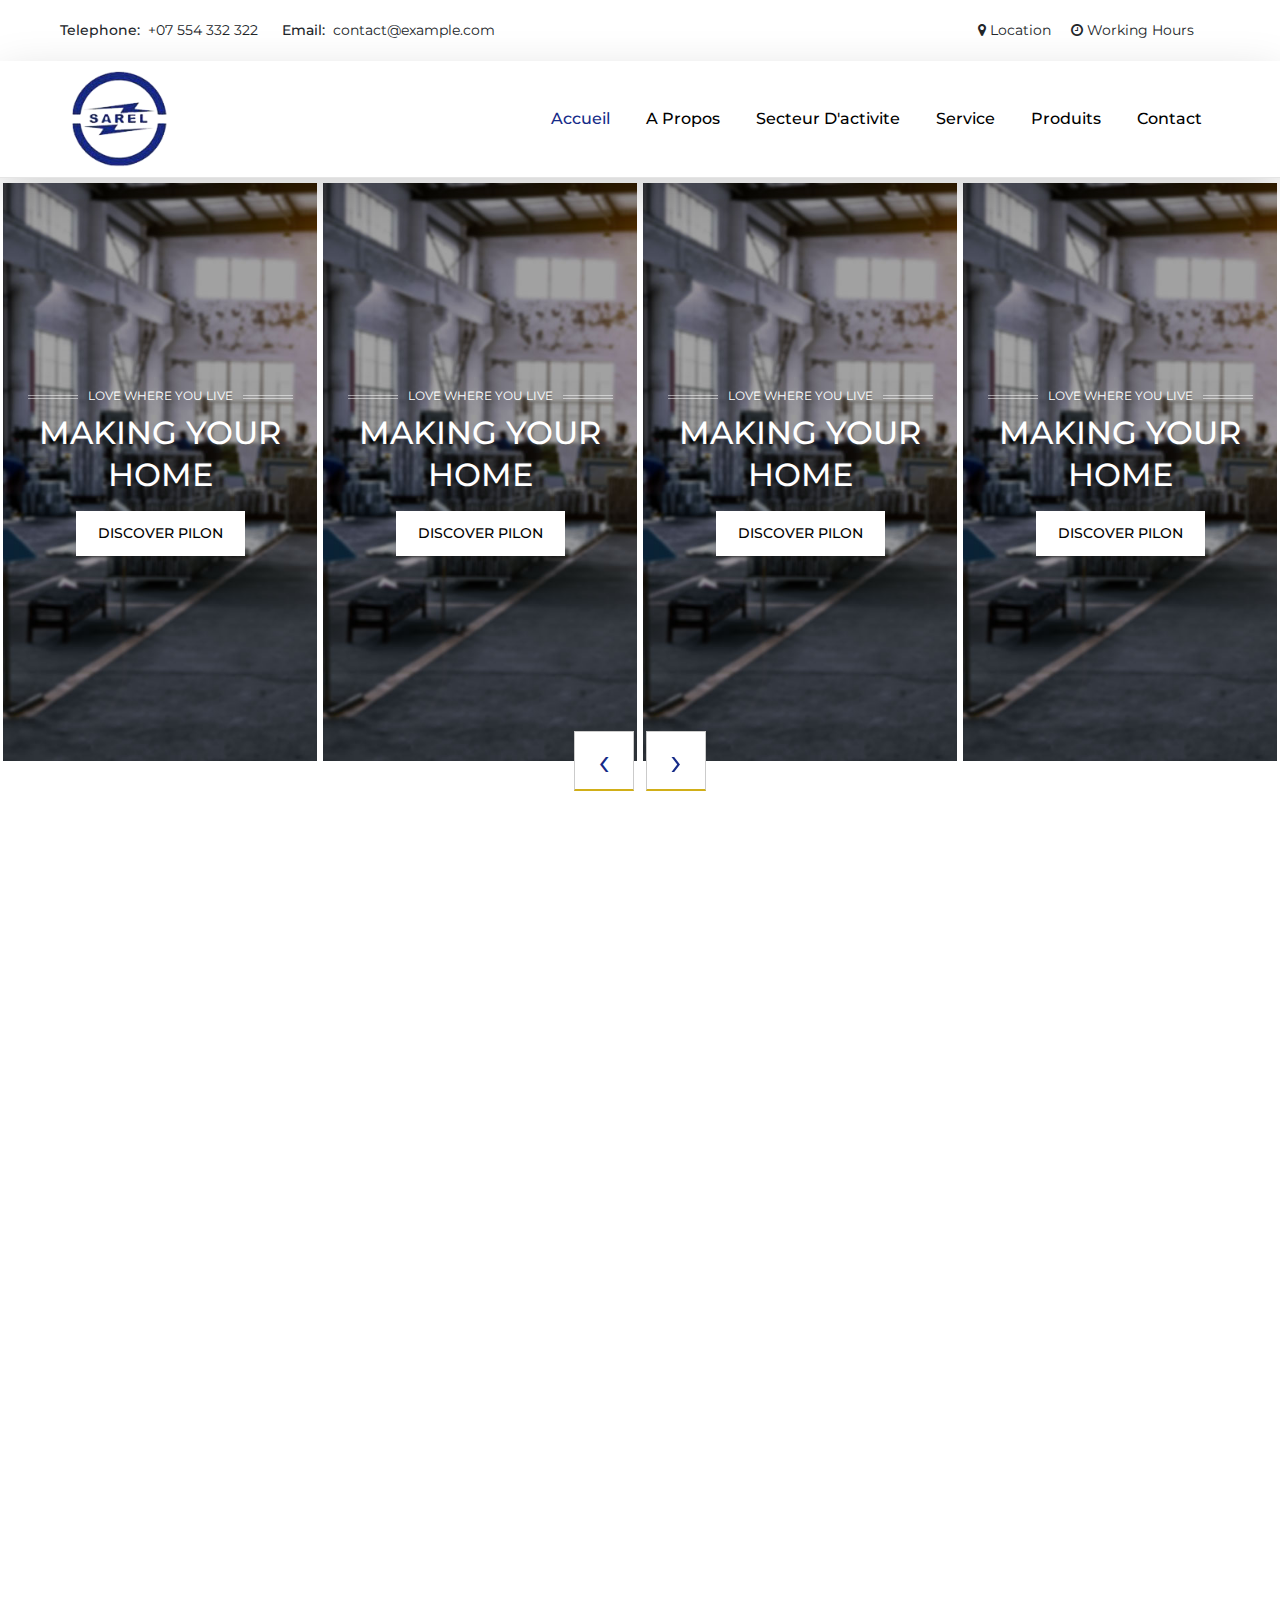
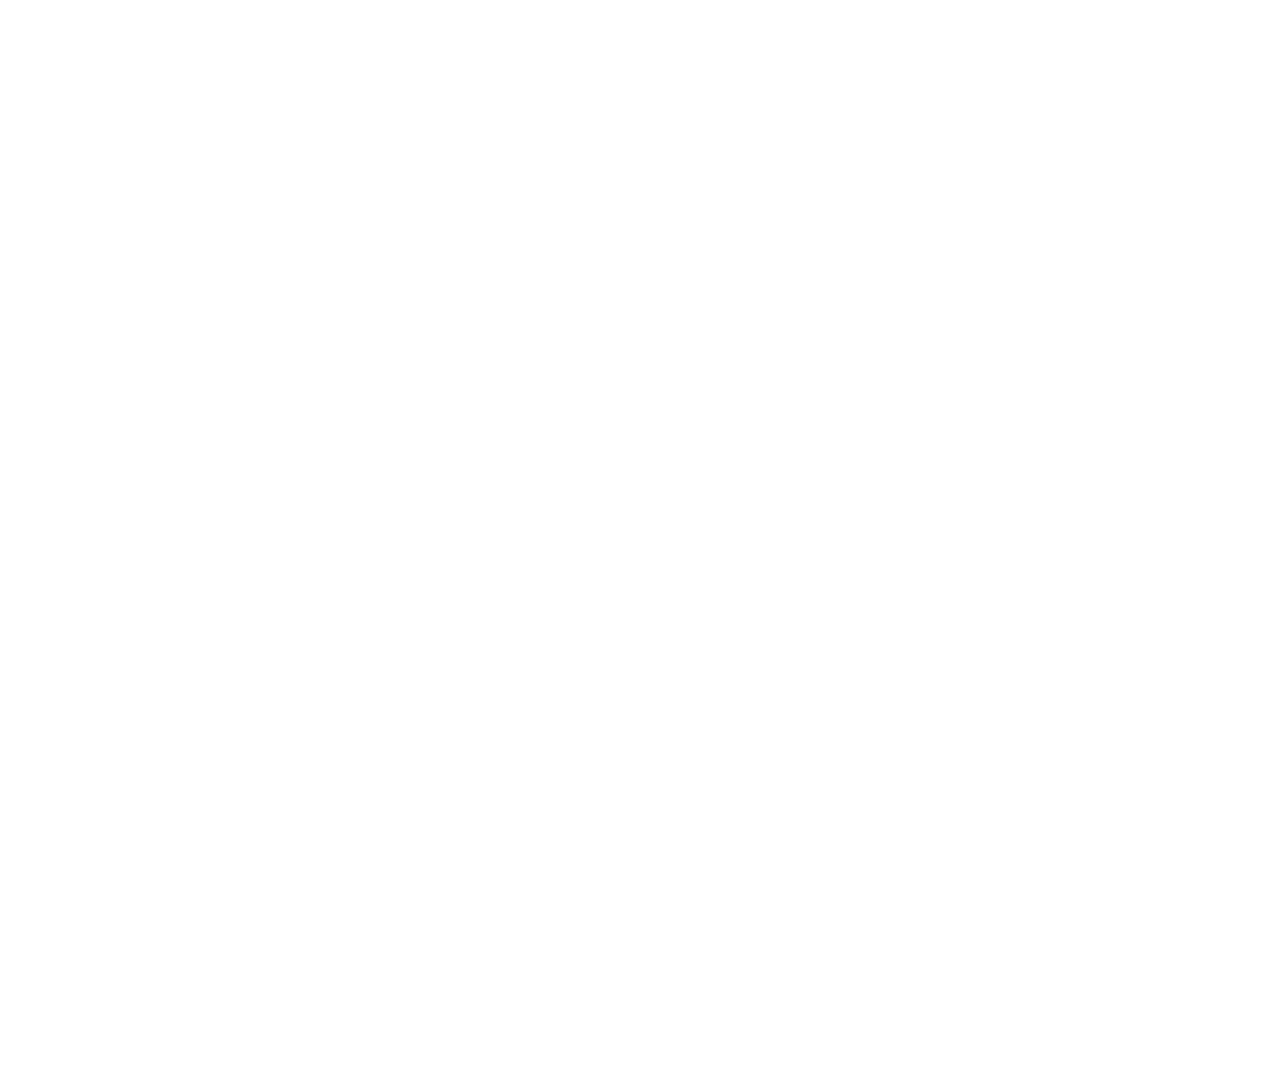
==== index.html @ d5013b23 "new theme" ====
<html>

<head>
  <meta charset="utf-8" />
  <meta http-equiv="X-UA-Compatible" content="IE=edge" />
  <meta name="viewport" content="width=device-width, initial-scale=1" />
  <!-- Bootstrap -->
  <link rel="stylesheet" href="./assets/css/bootstrap.min.css" />
  <link href="https://stackpath.bootstrapcdn.com/font-awesome/4.7.0/css/font-awesome.min.css" rel="stylesheet" />
  <link rel="preconnect" href="https://fonts.gstatic.com">
  <link href="https://fonts.googleapis.com/css2?family=Montserrat:wght@100;300;400;500;800&display=swap" rel="stylesheet">
  <link rel="stylesheet" href="./assets/css/owl.carousel.min.css">
  <link rel="stylesheet" href="./assets/css/owl.theme.green.css">
  <link rel="stylesheet" href="./assets/css/stl.css" />
  <title>Sarel</title>
</head>

<body>





  <div class="top-header-outer">
    <section class="top-header">
      <div class="cc-container">
        <div class="row">
          <div class="col-md-8 col-sm-7">
            <div class="header-infos">
              <div class="info-item">
                <span class="info-icon">Telephone:</span>
                <span class="info-content">+07 554 332 322</span>
              </div>
              <div class="info-item">
                <span class="info-icon">Email:</span>
                <span class="info-content">contact@example.com</span>
              </div>
            </div>
          </div>
          <div class="navbar-collapse col-md-4 col-sm-5">
            <div class="header-actions">
              <a href="/contact-us/">
                <p><i class="fa fa-map-marker" aria-hidden="true"></i>Location</p>
              </a>
              <a href="/contact-us/">
                <p><i class="fa fa-clock-o" aria-hidden="true"></i>Working Hours</p>
              </a>
            </div>
          </div>
        </div>
      </div>
    </section>

    <section class="top-nav shadow-lg"">
        <div class=" top-nav_inner cc-container navbar-expand-lg navbar-light bg-light">
      <div class="row">

        <div class="col-lg-2 col-sm-4 col-8 nav-logo">
          <img src="./logo2.png" alt="Site Name">
        </div>

        <button class="navbar-toggler ml-auto mr-5">
          <div class="hamb-btn">
            <span></span>
            <span></span>
            <span></span>
          </div>
        </button>


        <div id="navbar" class="col-lg-10 collapse navbar-collapse">

          <ul class="ml-auto menu navbar-nav">
            <li class="nav-item active">
              <a class="nav-link" href="/">Accueil<span class="sr-only">(current)</span></a>
            </li>
            <li class="nav-item">
              <a class="nav-link" href="#">A Propos</a>
            </li>
            <li class="nav-item">
              <a class="nav-link" href="#">Secteur D&apos;activite</a>
            </li>
            <li class="nav-item">
              <a class="nav-link" href="#">Service</a>
            </li>
            <li class="nav-item">
              <a class="nav-link" href="#">Produits</a>
            </li>
            <li class="nav-item">
              <a class="nav-link" href="#">Contact</a>
            </li>
          </ul>

        </div>


      </div>

  </div>

  <!-- You Shouldn't modify this part All you need to modify main-navbar part  -->
  <div class="right-nav">

    <div class="nav-header">
      <div class="logo">
        <img src="">
      </div>

      <div class="show-btn">
        <div class="hamb-btn">
          <span></span>
          <span></span>
          <span></span>
        </div>
      </div>
    </div>

    <div class="nav-menu">

    </div>

    <div class="col-12 search-top">
      <div class="header-search">
        <!-- <form method="GET" action="#">
          <input class="search-input" placeholder="Search..." type="search" value="" name="s" id="search">
          <button>
            <i class="fa fa-search"></i>
          </button>
          <input type="hidden" name="post_type" value="product">
        </form> -->
      </div>
    </div>


  </div>


  </section>

  </div>




  <section class="main-slider">
    <div class="main-slider_inner">
      <div class="owl-carousel slider-carousel">
        <div class="item">

          <div class="slider-item" style="background-image:url('./assets/img/sliders/slider-bg-1.jpg')">
            <div class="slider-content container">
              <div class="row" style="margin-left: 0;margin-right: 0;padding: 0px 0;">
                <div class="col-md-12 text-center">
                  <div class="slide-entry">
                    <div>Love where you live</div>
                  </div>
                  <h3 class="slide-title">
                    Making your home 
                  </h3>
                  <div class="slide-button">
                    <a href="#" class="styled-btn"><span>DISCOVER PILON</span></a>
                  </div>
                </div>

              </div>
            </div>
          </div>

        </div>

        <div class="item">

          <div class="slider-item" style="background-image:url('./assets/img/sliders/slider-bg-1.jpg')">
            <div class="slider-content container">
              <div class="row" style="margin-left: 0;margin-right: 0;padding: 0px 0;">
                <div class="col-md-12 text-center">
                  <div class="slide-entry">
                    <div>Love where you live</div>
                  </div>
                  <h3 class="slide-title">
                    Making your home 
                  </h3>
                  <div class="slide-button">
                    <a href="#" class="styled-btn"><span>DISCOVER PILON</span></a>
                  </div>
                </div>

              </div>
            </div>
          </div>

        </div>



        <div class="item">

          <div class="slider-item" style="background-image:url('./assets/img/sliders/slider-bg-1.jpg')">
            <div class="slider-content container">
              <div class="row" style="margin-left: 0;margin-right: 0;padding: 0px 0;">
                <div class="col-md-12 text-center">
                  <div class="slide-entry">
                    <div>Love where you live</div>
                  </div>
                  <h3 class="slide-title">
                    Making your home 
                  </h3>
                  <div class="slide-button">
                    <a href="#" class="styled-btn"><span>DISCOVER PILON</span></a>
                  </div>
                </div>

              </div>
            </div>
          </div>

        </div>


        <div class="item">

          <div class="slider-item" style="background-image:url('./assets/img/sliders/slider-bg-1.jpg')">
            <div class="slider-content container">
              <div class="row" style="margin-left: 0;margin-right: 0;padding: 0px 0;">
                <div class="col-md-12 text-center">
                  <div class="slide-entry">
                    <div>Love where you live</div>
                  </div>
                  <h3 class="slide-title">
                    Making your home 
                  </h3>
                  <div class="slide-button">
                    <a href="#" class="styled-btn"><span>DISCOVER PILON</span></a>
                  </div>
                </div>

              </div>
            </div>
          </div>

        </div>


        <div class="item">

          <div class="slider-item" style="background-image:url('./assets/img/sliders/slider-bg-1.jpg')">
            <div class="slider-content container">
              <div class="row" style="margin-left: 0;margin-right: 0;padding: 0px 0;">
                <div class="col-md-12 text-center">
                  <div class="slide-entry">
                    <div>Love where you live</div>
                  </div>
                  <h3 class="slide-title">
                    Making your home 
                  </h3>
                  <div class="slide-button">
                    <a href="#" class="styled-btn"><span>DISCOVER PILON</span></a>
                  </div>
                </div>

              </div>
            </div>
          </div>

        </div>



      </div>
    </div>
  </section>



  <section class="mt-5 smain-slider">
    <div class="main-sslider_inner" style="height: 200vh;">

    </div>
  </section>




  <script src="https://code.jquery.com/jquery-3.3.1.min.js"></script>
  <script src="https://stackpath.bootstrapcdn.com/bootstrap/4.3.1/js/bootstrap.min.js"></script>
  <script src="./assets/js/owl.carousel.min.js"></script>
  <script src="./assets/js/script.js"></script>

</body>

</html>
---- assets/css/stl.css ----
:root {
    /* --primary-color:#EAC319; */
    --primary-color:#162B88;
    --secondary-color:#C30831;
}

*{
    margin: 0;
    padding: 0;

}

body {
    overflow-x: hidden;
    user-select: none;
    background: #FFFFFF;
    font-family: Montserrat;
}
a {
    color: inherit;
}
a:hover {
    color:inherit;
    text-decoration: none;
}


/*Shared Styles */
.section {
    padding: 120px 0;
}
.section .section-text {
    text-align: center;
    margin-bottom: 15px;
}
.section .section-text p,
.section .section-text h3 {
    max-width: max-content;
    margin-right: auto;
    margin-left: auto;
    max-width: 60%;
    display: block;
}
.section .section-text h3 {
    color: #2B3A5E;
    font-size: 34px;
    font-weight: 700;
    line-height: 1.2em;
    letter-spacing: -0.35px;
    margin-bottom: 20px;
}
.section .section-text p {
    /* font-size: 18px; */
    color: #3b3b3b;
    font-weight: 300;
}

.section .section-title {
    position: relative;
    margin-bottom: 15px;
}
.section .section-title .back-title {
    width: 100%;
    opacity: 0.1;
    font-size: 90px;
    position: absolute;
    top: 0;
    -webkit-text-fill-color: white;
    -webkit-text-stroke-width: 1px;
    -webkit-text-stroke-color: #000;
    text-align: center;    
    user-select: text;
}
.section .section-title .front-title {
    color: #252525;
    text-align: center;
    font-weight: bold;
    font-size: 35px;
    line-height: 35px;
    text-transform: capitalize;
    line-height: 100px;
    height: 100px;
}
.black.section .section-title .back-title {
    -webkit-text-fill-color: transparent;
    -webkit-text-stroke-width: 2px;
    -webkit-text-stroke-color: #fff;
}
.black.section .section-title .front-title {
    color: #fff;
}


@media screen and (min-width:1200px ) {
    .cc-container {
        padding: 0 60px;
        /* max-width: initial; */
        max-width: 90%;
    }
}

@media (min-width: 992px){
.cc-container {
    max-width: 98%;
    padding: 20px 60px;
}
}
@media (max-width: 991px){
    .cc-container {
        max-width: 98%;
        padding: 20px;
    }
}

@media (min-width: 1600px){
    .cc-container {
        max-width: 1420px;
    }
}

@media screen and (max-width:600px) {
    .section .section-text p,
    .section .section-text h3 {
        max-width: 80%!important;
    }
    .section .section-text h3 {
        font-size: 28px;
    }

}

.styled-btn {
    background-color: #fff;
    color: #000;
    position: relative;
    padding: 10px 20px;
    overflow: hidden;
    display: block;
    border: 2px solid transparent;
    transition: .2s all;
    font-weight: 500;
    font-size: 14px;
}


.styled-btn > *{
    position: relative;
}
.styled-btn:hover{
    background-color: transparent;
    color: #fff;
    border: 2px solid #fff;
}
/* .styled-btn::before{
    content: "";
    position: absolute;
    top: 0;
    right: 0;
    left: 0;
    bottom: 0;
    background-color: #000;
    transform: translateX(-100%);
    transition: .2s all linear;
}
.styled-btn:hover::before{
    transform: translateX(0%);
} */
@media screen and (max-width:1120px) {
    .styled-btn {
        padding: 8px 20px;
    }
}


.card {
    text-align: left;
    background: #fff;
    padding: 50px;
    margin-bottom: 0px;
    transition: all 250ms ease-in-out;
    -webkit-transition: all 250ms ease-in-out;
    box-shadow: 0 0 25px rgb(0 0 0 / 10%);
    -webkit-box-shadow: 0 0 25px rgb(0 0 0 / 10%);
    -moz-box-shadow: 0 0 25px rgba(0,0,0,.1);
    -ms-box-shadow: 0 0 25px rgba(0,0,0,.1);
    cursor: pointer;
    margin-bottom: 20px;
}


/* THEME START*/

/* TOP HEADER */
.top-header {
    font-size: 14px;
    background-color: #FFFFFF;
    display: none;
}

@media screen and (min-width:600px) {
    .top-header {
        /* padding: 20px 0px; */
        /* padding-top: 20px;
        padding-bottom: 20px; */
        display: block;
    }   
}
.top-header p {
    margin-bottom: 0;
}
.top-header .header-infos .info-item{
    display: inline-block;
    margin-right: 20px;
}
.top-header .info-item .info-icon {
    font-weight: 500;
    margin-right: 4px;
}

.top-header .header-actions  {
    float: right;
    display: inline-flex;
}

.top-header .header-actions a {
    margin-left: 20px;
    font-weight: 400;
}

.top-header .header-actions a i {
    margin-right: 4px;
}
@media screen and (max-width:980px) {
    .top-header .header-actions  {
        display: block;
        float: none;
    }
    .top-header .header-actions a {
        margin-bottom: 10px;
    }
    .top-header .header-infos .info-item{
        margin-bottom: 10px;
    }    
}

/* TOP NAV */
.top-nav{
    border-bottom: 1px solid rgba(0,0,0,.1);
    overflow: hidden;
}
.top-nav .top-nav_inner {
    padding-top: 10px;
    padding-bottom: 10px;
}
.top-nav .nav-logo img {
    max-width: 120px !important;
}
.top-nav .contact-btn{
    text-align: right;
}
.top-nav li.nav-item {
    padding: 0 10px;
    color: #000;
    font-weight: 500;
}
.top-nav li.nav-item .nav-link {
    color: #000;
}
.top-nav li.nav-item.active .nav-link {
    color: var(--primary-color);
}

.top-nav .header-search {
    position: relative;
    top: 50%;
    transform: translateY(-50%);
} 


.top-nav .header-search input#search {
    border: none;
    color: #606060;
    font-size: 16px;
    font-weight: normal;
    width: 80%;
}

.top-nav .header-search input#search {
    border: none;
    color: #606060;
    font-size: 16px;
    font-weight: normal;
    width: 80%;
    outline: none;
    border: none;
}
.top-nav .header-search i {
    color: #EAC319 !important;
}

/* .navbar-toggler{
    position: absolute;
    top: 32px;
    right: 20px;
} */
.top-nav .top-nav_inner.cc-container {
    max-width: 100%;
}
@media screen and (max-width:580px) {
    .top-nav .nav-logo {
        justify-content: normal;
    }
    .top-nav .header-search input#search{
        padding: 10px 10px;
        margin-top: 10px;
    }
    .top-nav .top-nav_inner .row,
    .top-nav .top-nav_inner{
        height: auto;
    }
  
}
.bg-light {
    background: #fff!important;
}
.top-header-outer{
    position: sticky;
    top: 0;
    z-index: 1000;  
    transition: transform .2s;
}
/* .top-header-outer.fixed .top-header {
    transform: translateY(-100%);
} */



/* Slide Right NavBar*/

.right-nav {
    position: fixed;
    top: 0;
    right: 0;
    background: #fff;
    height: 100vh;
    width: 100%;
    z-index: 200;
    transform: translateX(100%);
    overflow: hidden;
    z-index: 1010;
}
.right-nav.animated{
    transition: .5s all;
}
.right-nav .logo a {
    display: block;
}
.right-nav .logo img{
    height: 55px;
    max-width:75% ;
}

.right-nav.show {
    transform: translateX(0%);
}
.right-nav .nav-header {
    padding: 15px 20px;
    /* text-align: right; */
}

.right-nav .nav-menu {
    padding: 15px 20px;
    /* text-align: right; */
    
}
.right-nav .nav-menu li{
    border-bottom: 1px solid #00000021;
}
.right-nav .nav-menu li a{
    color: rgba(0, 0, 0, 0.76);
}

/* hamburger btn */ 

.right-nav .show-btn{
    position: absolute;
    top: 20px;
    right: 20px;
}



.hamb-btn {
    width: 30px;
    height: 22px;
    position: relative;
    margin: 0 auto;
    -webkit-transform: rotate(0deg);
    -moz-transform: rotate(0deg);
    -o-transform: rotate(0deg);
    transform: rotate(0deg);
    -webkit-transition: .5s ease-in-out;
    -moz-transition: .5s ease-in-out;
    -o-transition: .5s ease-in-out;
    transition: .5s ease-in-out;
    cursor: pointer;
}

.hamb-btn span {
    display: block;
    position: absolute;
    height: 3px;
    width: 100%;
    background: #000000a6;
    border-radius: 2px;
    opacity: 1;
    left: 0;
    -webkit-transform: rotate(0deg);
    -moz-transform: rotate(0deg);
    -o-transform: rotate(0deg);
    transform: rotate(0deg);
    -webkit-transition: .25s ease-in-out;
    -moz-transition: .25s ease-in-out;
    -o-transition: .25s ease-in-out;
    transition: .25s ease-in-out;
}

.hamb-btn span:nth-child(1) {
    top: 0px;
}

.hamb-btn span:nth-child(2) {
    top: 8px;
}

.hamb-btn span:nth-child(3) {
    top: 16px;
}


.hamb-btn.open span:nth-child(1) {
    top: 12px;
    -webkit-transform: rotate(135deg);
    -moz-transform: rotate(135deg);
    -o-transform: rotate(135deg);
    transform: rotate(135deg);
}

.hamb-btn.open span:nth-child(2) {
    opacity: 0;
    left: -60px;
}

.hamb-btn.open span:nth-child(3) {
    top: 12px;
    -webkit-transform: rotate(-135deg);
    -moz-transform: rotate(-135deg);
    -o-transform: rotate(-135deg);
    transform: rotate(-135deg);
}

/* Override botstrap navabr toggler */
.navbar-toggler{
    border: none!important;
    outline: none!important;
}

.right-nav .search-top{
    margin-top: 10px;
    padding: 15px 20px;
}

.right-nav .contact-btn {
    text-align: left;
    margin-top: 25px;
}
.right-nav .header-search {
    position: initial;
    top: initial;
    transform: none;
    background: #efefef;
}
.right-nav .search-top input {
    padding: 15px 10px;
    background: #efefef;
}
.right-nav .search-top button {
    border: none;
    outline: noen;
    background: #ddd;
    padding: 20px;
}
.right-nav .header-search input#search{
    margin: 0;
}



















/* MAIN SLIDER */

.main-slider{
    margin-top: 5px;
} 
.main-slider_inner .item {
    padding: 0 3px;
}
.slider-item {
    min-height: 578px;
    background-color: #3b3b3b;
    background-size: cover;
    background-repeat: no-repeat;
    position: relative;
    display: flex;
    justify-content: center;
    align-items: center;
}
.slider-item .slide-entry {
    color: #fff;
    text-transform: uppercase;
    text-align: center;
    font-size: 12px;
    line-height: 16px;
    position: relative;
    max-width: max-content;
    margin: 0 auto;
    margin-bottom: 8px;
}

.slider-item .slide-entry div::before,
.slider-item .slide-entry div::after {
    border-top: 4px double rgba(255,255,255,.5);
    content: "";
    display: block;
    position: absolute;
    top: 45%;
    width: 50px;
}

.slider-item .slide-entry div::before{
    right: 100%;   
    margin-right: 10px;
}

.slider-item .slide-entry div::after{
    left: 100%; 
    margin-left: 10px;  
}


.slider-item .slide-title {
    color: #fff;
    text-transform: uppercase;
    font-size: 40px;
    font-size: 32px;
    text-align: center;
    line-height: 42px;
}
.slider-item .slide-button {
    margin-top:15px;
    text-align: center;
    font-size: 12px;
}
.slider-item .styled-btn {
    display: inline-block;
    max-width: fit-content;
}

@media screen and (max-width:426px) {
    .slider-item .slide-title{
        font-size: 40px;
    }
}

.slider-carousel .owl-nav{
    text-align: center;
    position: relative;
    transform: translateY(-50%);
}

.slider-carousel .owl-nav button.owl-next, 
.slider-carousel .owl-nav button.owl-prev{
    width: 60px;
    height: 60px;
    line-height: 40px;
    font-size: 40px;
    color: var(--primary-color);
    border-radius: 0;
    background-color: #fff;
    overflow: hidden;
    transition: .2s all;
    border: 1px solid rgba(0,0,0,.2);
    border-bottom: 2px solid #d1af18;
    outline: none;
}
.slider-carousel .owl-nav button:hover{
    background-color: #eac419!important;
    color: #fff;
}
.slider-carousel .owl-nav button.owl-prev{
    margin-right: 6px;
}
.slider-carousel .owl-nav button.owl-next{
    margin-left: 6px;
}

/* slider animatins */
.owl-animated-in.active .slide-title {
    animation:textSomke .7s ;
    animation-fill-mode: forwards;
}
.owl-animated-in.active  .slide-button {
    animation:buttonAnim 1s ;
    animation-delay: .8s;
    opacity: 0;
    animation-fill-mode: forwards;
}

@keyframes textSomke {
    0% {
        filter: blur(10px) ;
        width: 0;
        overflow: hidden;
    }
    99% {
        overflow: hidden;
    }
    100% {
        filter: blur(0) ;
        overflow: visible;
        width:calc( 100% - 1px );
    }
}
@keyframes buttonAnim {
    0% {
        opacity: 0;
        width: 0;
    }
    99% {

    }
    100% {
        opacity: 1;
        width: 100%;
    }
}
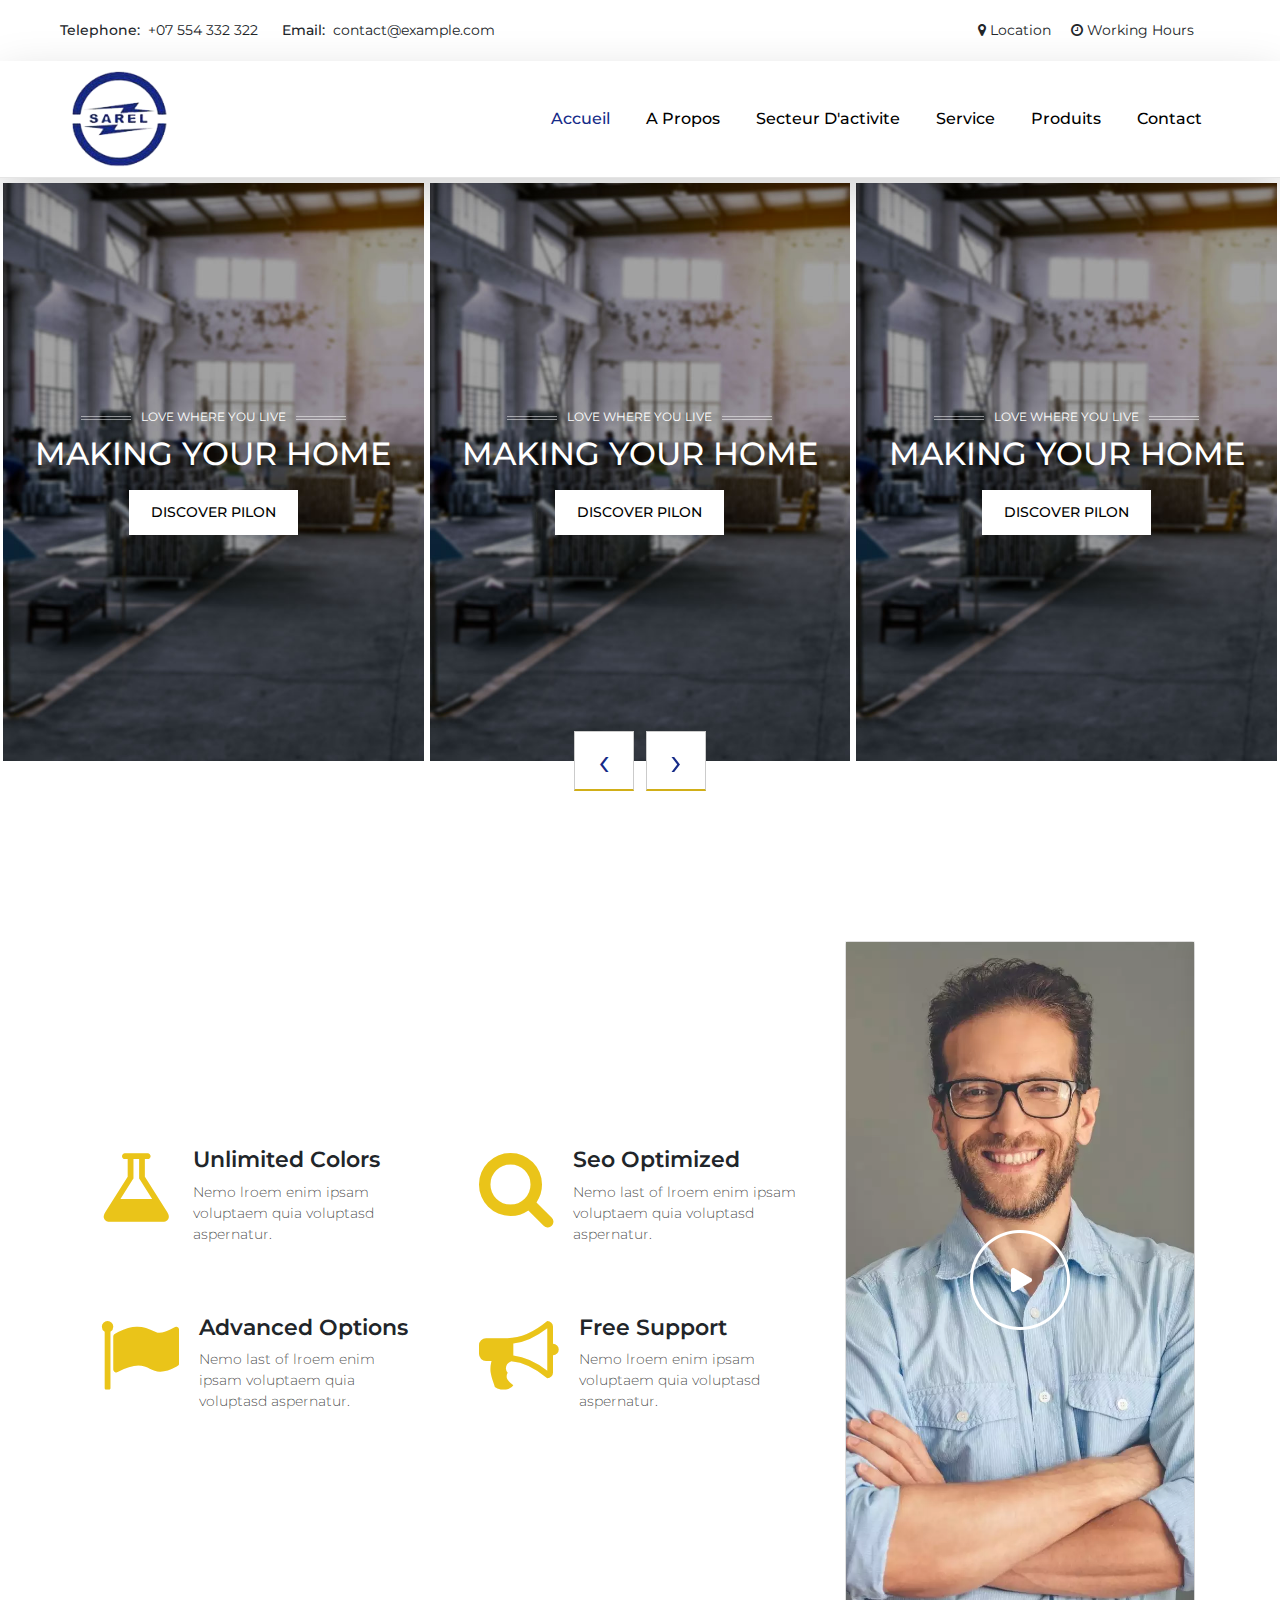
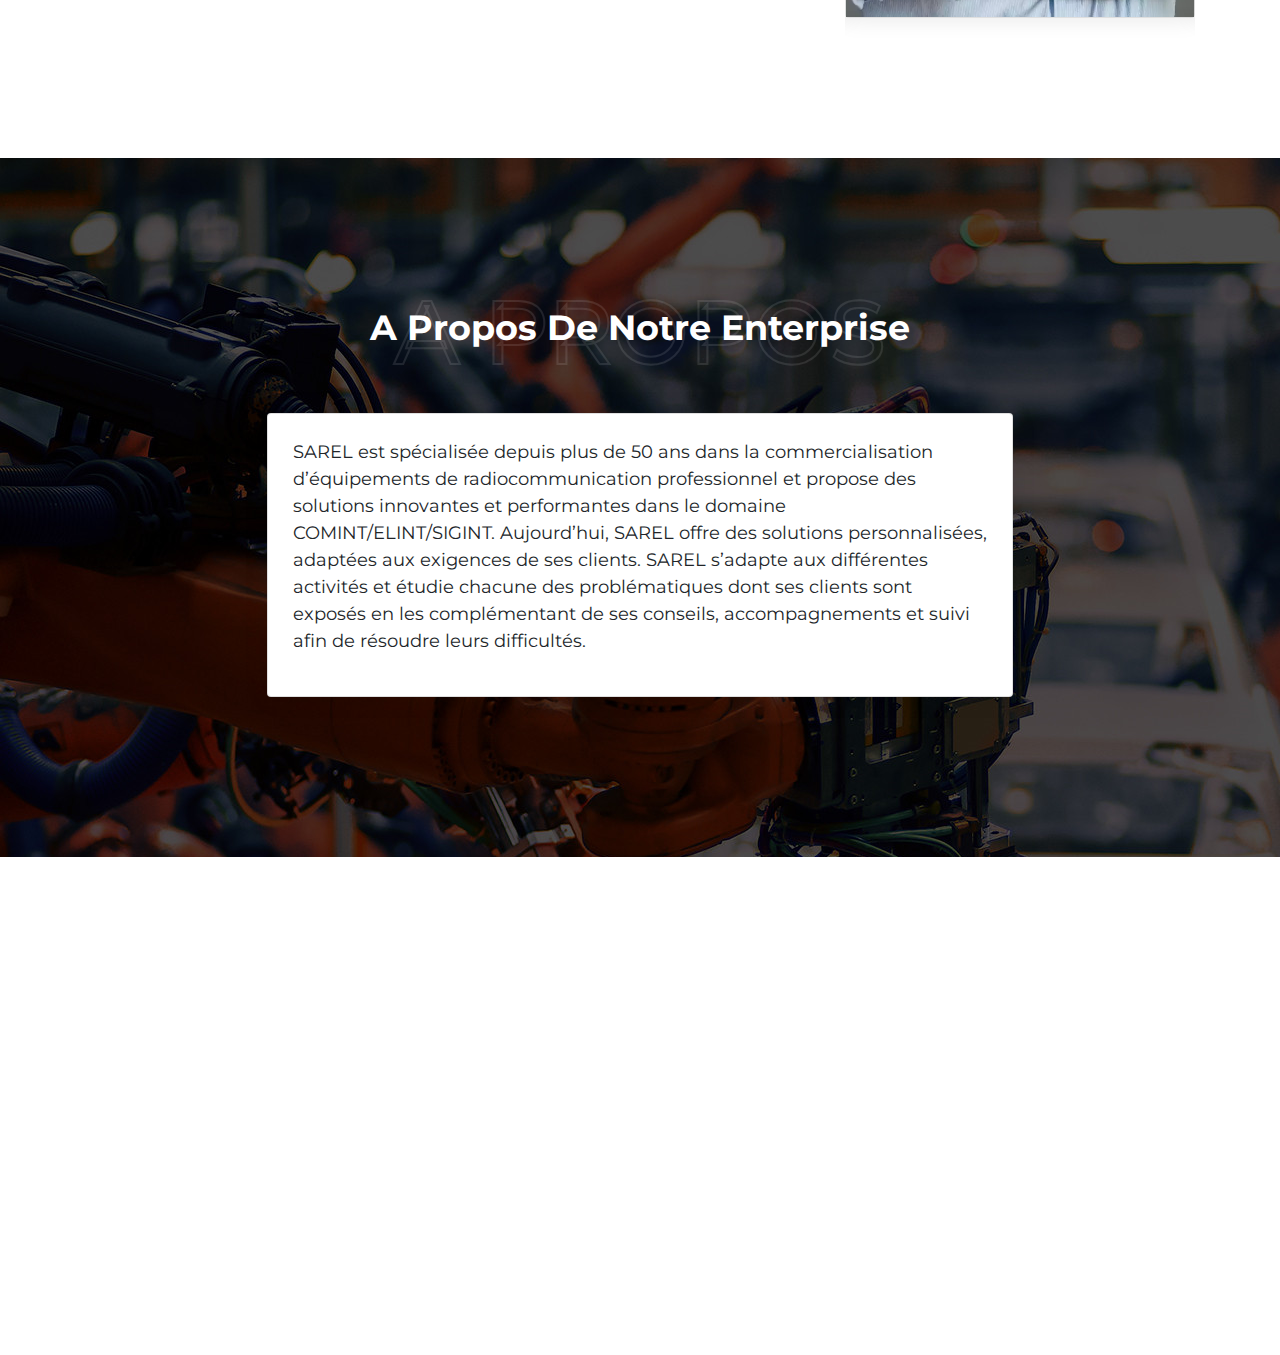
==== commit e81bf849: "updated" ====
--- a/index.html
+++ b/index.html
@@ -272,8 +272,133 @@
 
 
 
+  <section class="services section">
+    <div class="services_inner">
+      <!-- <div class="section-title">
+        <h1 class="front-title">SERVICES WE OFFER</h1>
+        <h1 class="back-title">SERVICES WE OFFER</h1>
+      </div> -->
+      <div class="section-content">
+        <div class="container">
+          <div class="row align-items-center">
+            <div class="col-lg-4 col-md-6 service-col">
+
+              <div class="service-item">
+                <div class="service-icon">
+                  <i class="fa fa-flask" aria-hidden="true"></i>
+                </div>
+                <div class="caption">
+                  <h3>unlimited colors</h3>
+                  <p>Nemo lroem enim ipsam voluptaem quia voluptasd aspernatur.</p>
+                </div>
+              </div>
+
+              <div class="service-item">
+                <div class="service-icon">
+                  <i class="fa fa-flag" aria-hidden="true"></i>
+                </div>
+                <div class="caption">
+                  <h3>advanced options</h3>
+                  <p>Nemo last of lroem enim ipsam voluptaem quia voluptasd aspernatur.</p>
+                </div>
+              </div>
+
+            </div>
+            <div class="col-lg-4 col-md-6 service-col">
+              <div class="service-item">
+                <div class="service-icon">
+                  <i class="fa fa-search" aria-hidden="true"></i>
+                </div>
+                <div class="caption">
+                  <h3>seo optimized</h3>
+                  <p>Nemo last of lroem enim ipsam voluptaem quia voluptasd aspernatur.</p>
+                </div>
+              </div>
+              <div class="service-item">
+                <div class="service-icon">
+                  <i class="fa fa-bullhorn" aria-hidden="true"></i>
+                </div>
+                <div class="caption">
+                  <h3>free support</h3>
+                  <p>Nemo lroem enim ipsam voluptaem quia voluptasd aspernatur.</p>
+                </div>
+              </div>
+            </div>
+
+
+            <div class="col-lg-4 col-md-6 col-12 service-col service-feature mt-lg-0">
+              <div class="owl-carousel services-carousel owl-theme">
+
+                <div class="item">
+                  <div class="partner-card card">
+                    <div class="partner-item">
+                      <img src="./assets/img/about/1.webp" alt="Service" class="service-item_img img-fluid" style="width: 100%;">
+                      <a href="#video" class="play-btn">
+                        <img src="./assets/img/icons/play-w.png" class="img-fluid">
+                      </a>
+                    </div>
+                  </div>
+                </div>
+
+                <div class="item">
+                  <div class="partner-card card">
+                    <div class="partner-item">
+                      <img src="./assets/img/about/2.jpg" alt="Service" class="service-item_img img-fluid" style="width: 100%;">
+                      <a href="#video" class="play-btn">
+                        <img src="./assets/img/icons/play-w.png" class="img-fluid">
+                      </a>
+                    </div>
+                  </div>
+                </div>
+
+                
+              </div>
+          
+
+            </div>
+
+
+
+          </div>
+        </div>
+      </div>
+    </div>
+  </section>
+
+
+  <section class="recommendations black section" style="background-image: url('./assets/img/recomond/recomm.jpg');">
+    <div class="recomm_inner">
+      <div class="section-title">
+        <h1 class="front-title">A propos de notre Enterprise</h1>
+        <h1 class="back-title">A PROPOS</h1>
+      </div>
+      <div class="section-content">
+        <div class="container cc-container">
+          <div class="row">
+
+
+
+            <div class=" col-lg-8 offset-lg-2 col-md-10 offset-md-1 col-12  service-col">
+              <div class="recomm-item card">
+                <div class="caption">
+                  <p>SAREL est spécialisée depuis plus de 50 ans dans la commercialisation d’équipements de radiocommunication professionnel et propose des solutions innovantes et performantes dans le domaine COMINT/ELINT/SIGINT. <span></span> Aujourd’hui, SAREL offre des solutions personnalisées, adaptées aux exigences de ses clients. SAREL s’adapte aux différentes activités et étudie chacune des problématiques dont ses clients sont exposés en les complémentant de ses conseils, accompagnements et suivi afin de résoudre leurs difficultés.</p>                </div>
+              </div>
+            </div>
+
+          </div>
+        </div>
+      </div>
+    </div>
+  </section>
+
+
+
+
+
+
+
   <section class="mt-5 smain-slider">
-    <div class="main-sslider_inner" style="height: 200vh;">
+    <div class="main-sslider_inner" style="height: 50vh;">
 
     </div>
   </section>
@@ -284,6 +409,9 @@
   <script src="https://code.jquery.com/jquery-3.3.1.min.js"></script>
   <script src="https://stackpath.bootstrapcdn.com/bootstrap/4.3.1/js/bootstrap.min.js"></script>
   <script src="./assets/js/owl.carousel.min.js"></script>
+  <script>
+    var numberof = 3;
+  </script>
   <script src="./assets/js/script.js"></script>
 
 </body>
--- a/assets/css/stl.css
+++ b/assets/css/stl.css
@@ -153,20 +153,6 @@
     color: #fff;
     border: 2px solid #fff;
 }
-/* .styled-btn::before{
-    content: "";
-    position: absolute;
-    top: 0;
-    right: 0;
-    left: 0;
-    bottom: 0;
-    background-color: #000;
-    transform: translateX(-100%);
-    transition: .2s all linear;
-}
-.styled-btn:hover::before{
-    transform: translateX(0%);
-} */
 @media screen and (max-width:1120px) {
     .styled-btn {
         padding: 8px 20px;
@@ -177,7 +163,7 @@
 .card {
     text-align: left;
     background: #fff;
-    padding: 50px;
+    /* padding: 50px; */
     margin-bottom: 0px;
     transition: all 250ms ease-in-out;
     -webkit-transition: all 250ms ease-in-out;
@@ -188,6 +174,35 @@
     cursor: pointer;
     margin-bottom: 20px;
 }
+
+
+
+/* responsive */
+
+@media screen and (max-width:800px) {
+    .section .section-title .back-title{
+        font-size: 25px;
+    }
+    .section .section-title .back-title{ 
+        font-size: 22px;
+    }  
+}
+@media screen and (max-width: 690px){
+    .section .section-title .front-title{
+        line-height: initial;
+    }
+}
+@media screen and (max-width: 300px){
+    .section .back-title {
+        display: none;
+        /* font-size: 14px; */
+    }
+    .section .section-title .front-title{
+        font-size: 16px;
+        line-height: initial;
+    }
+}
+
 
 
 /* THEME START*/
@@ -661,3 +676,98 @@
         width: 100%;
     }
 }
+
+
+/* SERVICE SECTION */
+.services .service-item {
+    /* text-align: left; */
+    /* background: #fff; */
+    /* transition: all 250ms ease-in-out; */
+    /* -webkit-transition: all 250ms ease-in-out; */
+    /* box-shadow: 0 0 25px rgb(0 0 0 / 10%); */
+    /* -webkit-box-shadow: 0 0 25px rgb(0 0 0 / 10%); */
+    /* -moz-box-shadow: 0 0 25px rgba(0,0,0,.1); */
+    /* -ms-box-shadow: 0 0 25px rgba(0,0,0,.1); */
+    /* cursor: pointer; */
+    padding: 25px 14px;
+    margin-bottom: 0px;
+    margin-bottom: 20px;
+    display: flex;
+    align-items: self-start;
+}
+.services .service-item:hover{
+    background: rgba(255,183,22, 0.01);
+}
+.services .service-item img {
+    max-height: 70px;
+    padding-right: 20px ;
+}
+.services .service-item .service-icon {
+    font-size: 80px;
+    padding-right: 20px ;
+    color: #eac419;
+}
+
+
+.services .service-item h3 {
+    /* margin-top: 30px; */
+    margin-bottom: 0px;
+    font-weight: 600;
+    font-size: 22px;
+    transition: all 250ms ease-in-out;
+    -webkit-transition: all 250ms ease-in-out;
+    text-transform: capitalize;
+}
+/* .services .service-item:hover h3 {
+    color: var(--primary-color);
+} */
+.services .service-item p {
+    font-size: 14px;
+    font-weight: 300;
+    margin-top: 8px;
+    margin-bottom: 0px;
+    /* color: #606060; */
+    color: #353535db;
+}
+
+.services .service-feature  a{
+    position: absolute;
+    top: calc(50% - 50px);
+    left: calc(50% - 50px);
+    display: block;
+}
+
+.services .service-feature  .play-btn img {
+    transition: .3s transform;
+}
+.services .service-feature  .play-btn img:hover {
+    transform: scale(1.1);
+}
+
+
+.services-carousel .owl-item img.service-item_img {
+    height: 75vh;
+    width: 100%;
+    object-fit: cover;
+}
+
+/* recommendations */
+.recommendations .recomm-item.card {
+    padding: 25px;
+}
+.recommendations .recomm-item.card p{
+    font-size: 18px;
+}
+
+@media screen and (max-width:850px) {
+    .recommendations .caption p span{
+        display: block;
+        height: 25px;
+    }
+   
+}
+@media screen and (max-width:650px) {
+    .recommendations .recomm-item.card p{
+        font-size: 14px;
+    }
+}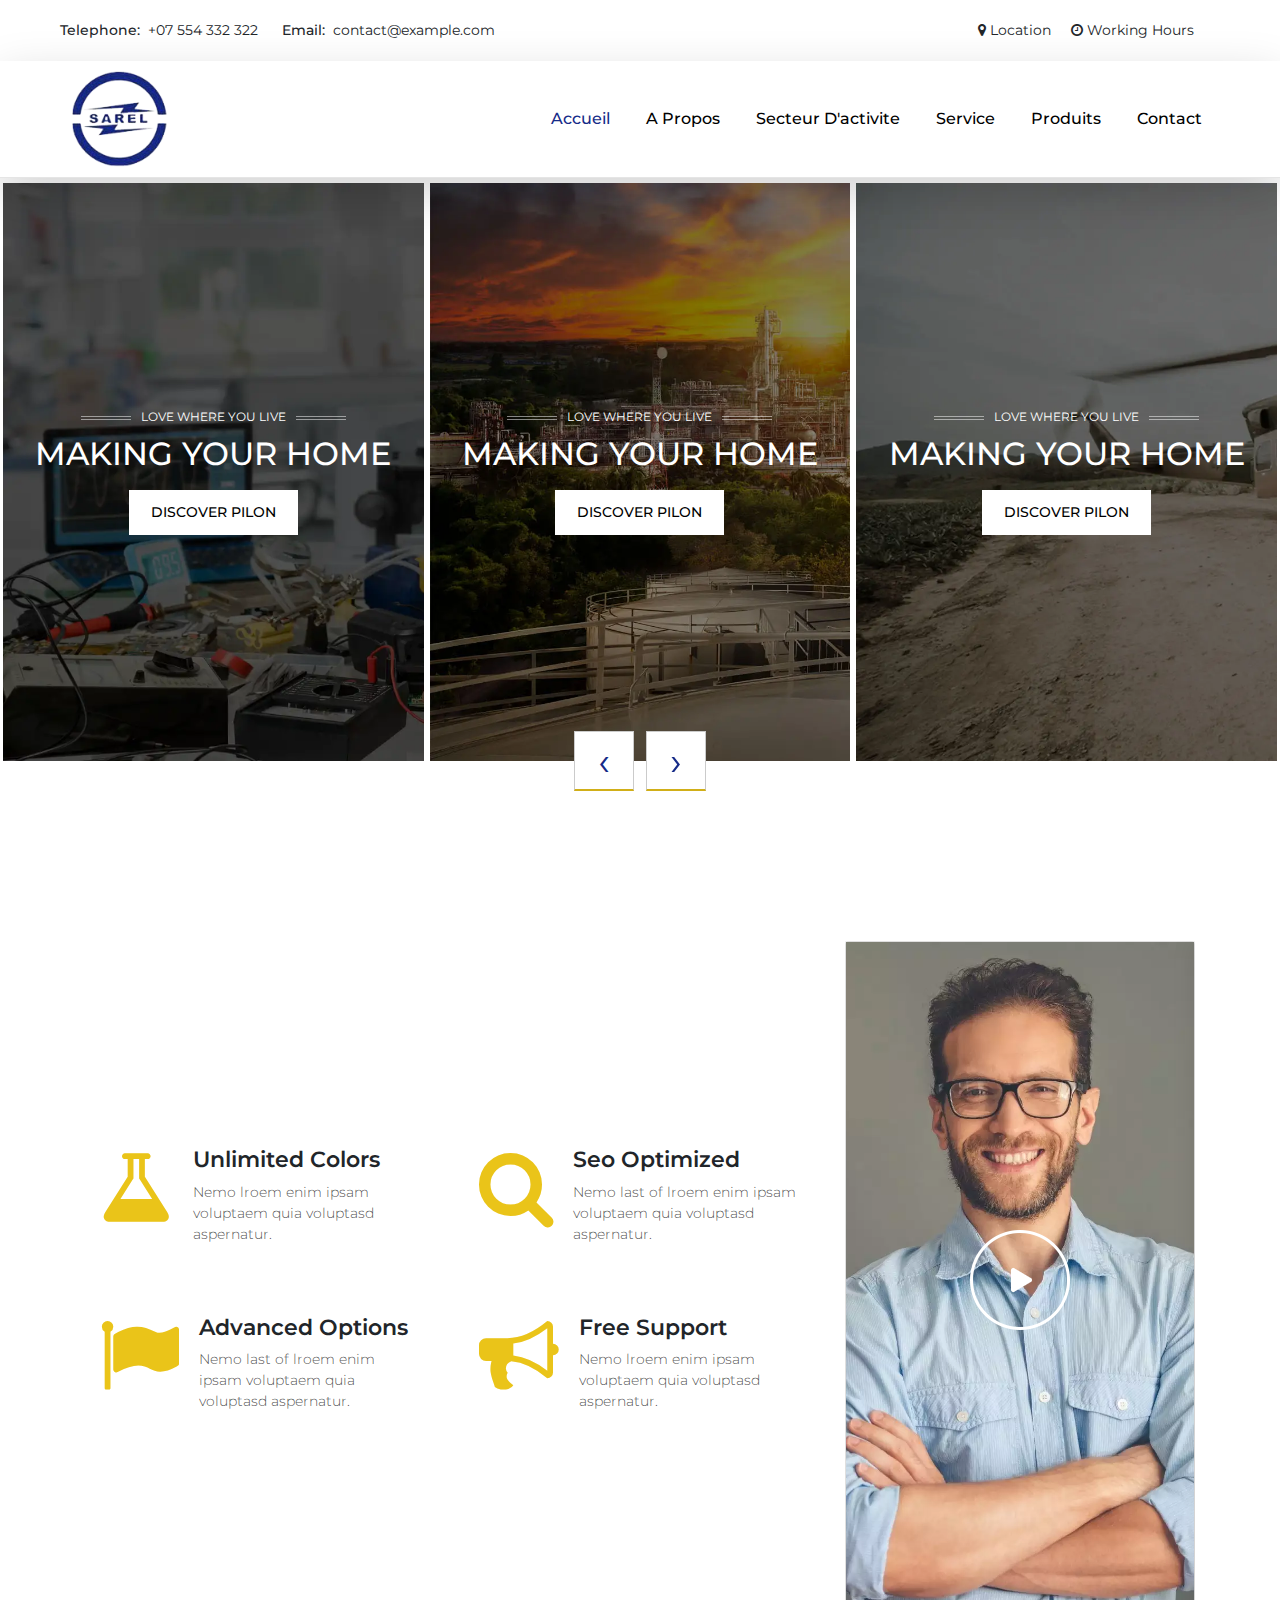
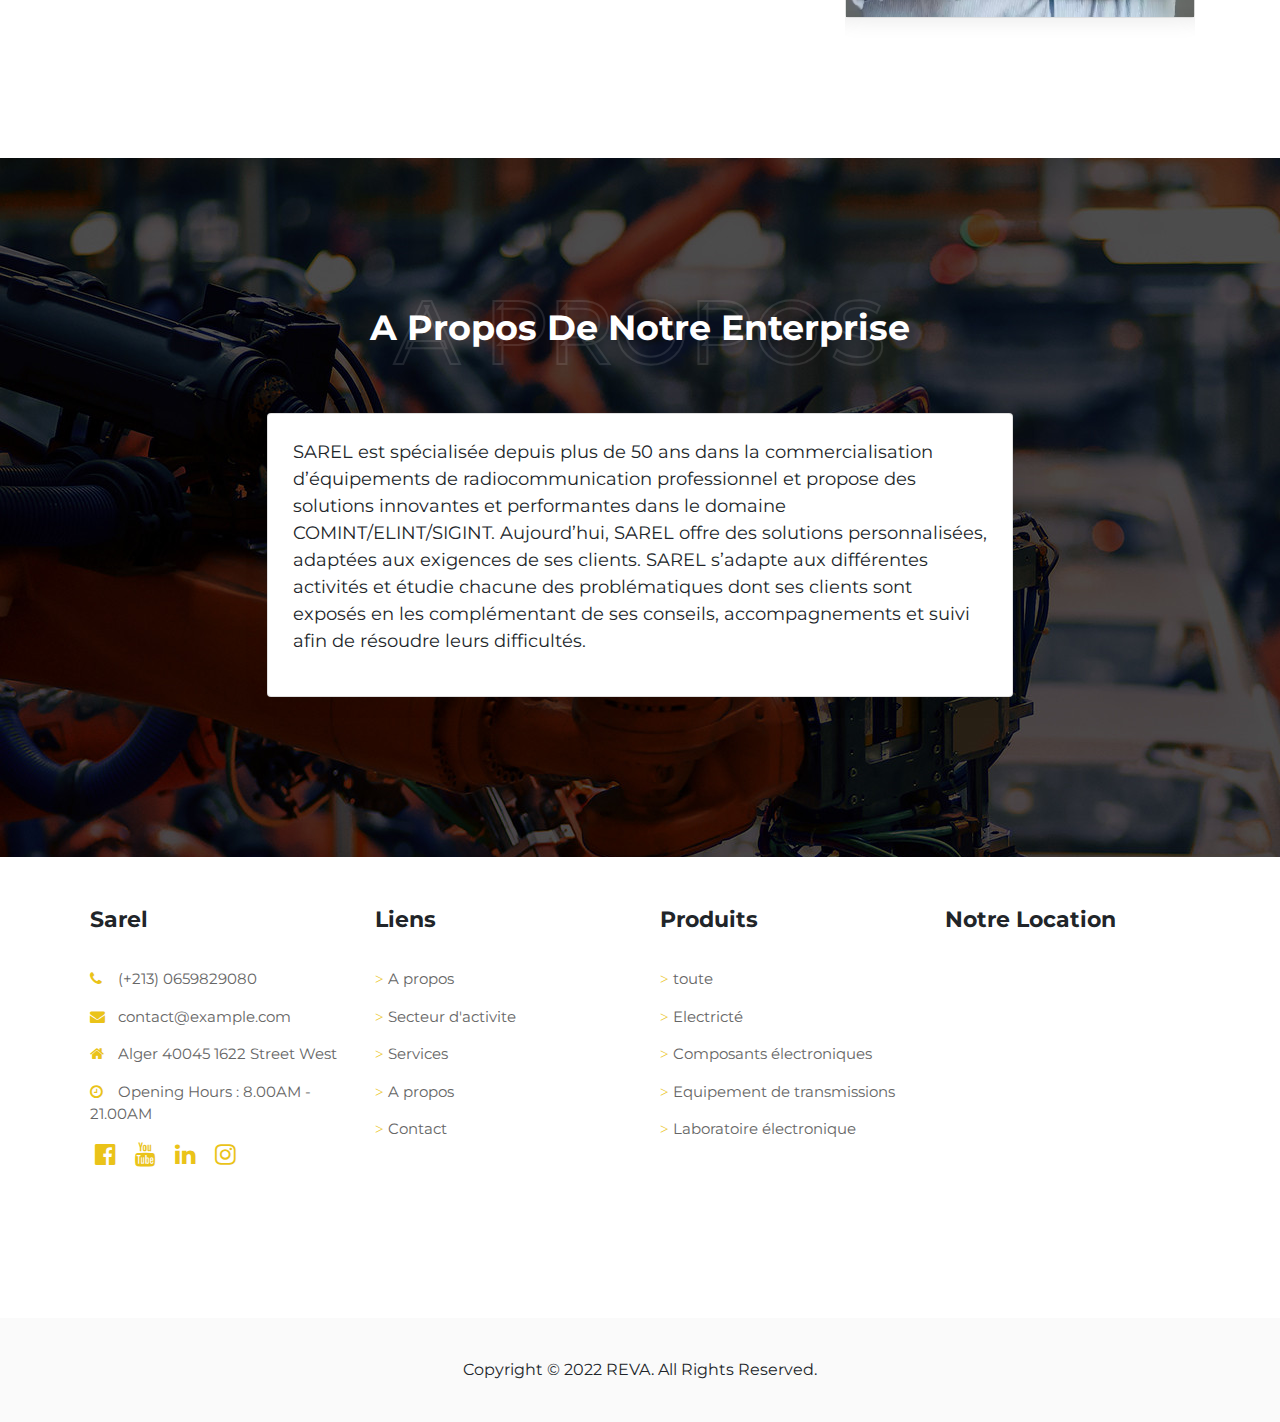
==== commit fc6f507e: "footer + slides autoplay" ====
--- a/index.html
+++ b/index.html
@@ -147,7 +147,7 @@
       <div class="owl-carousel slider-carousel">
         <div class="item">
 
-          <div class="slider-item" style="background-image:url('./assets/img/sliders/slider-bg-1.jpg')">
+          <div class="slider-item" style="background-image:url('./assets/img/sliders/bg4.webp')">
             <div class="slider-content container">
               <div class="row" style="margin-left: 0;margin-right: 0;padding: 0px 0;">
                 <div class="col-md-12 text-center">
@@ -170,7 +170,7 @@
 
         <div class="item">
 
-          <div class="slider-item" style="background-image:url('./assets/img/sliders/slider-bg-1.jpg')">
+          <div class="slider-item" style="background-image:url('./assets/img/sliders/slide5.webp')">
             <div class="slider-content container">
               <div class="row" style="margin-left: 0;margin-right: 0;padding: 0px 0;">
                 <div class="col-md-12 text-center">
@@ -195,7 +195,7 @@
 
         <div class="item">
 
-          <div class="slider-item" style="background-image:url('./assets/img/sliders/slider-bg-1.jpg')">
+          <div class="slider-item" style="background-image:url('./assets/img/sliders/slide6.webp')">
             <div class="slider-content container">
               <div class="row" style="margin-left: 0;margin-right: 0;padding: 0px 0;">
                 <div class="col-md-12 text-center">
@@ -396,22 +396,111 @@
 
 
 
-
+<!-- 
   <section class="mt-5 smain-slider">
     <div class="main-sslider_inner" style="height: 50vh;">
 
     </div>
   </section>
-
-
+ -->
+
+
+
+  <div class="footer-section_outer shadow-lg">
+    <div class="footer-section">
+      <div class="container container">
+        <div class="row">
+
+
+
+          <div class="footer-block col-lg-3 col-md-6 col-12">
+            <div class="block_header">
+              <h4>Sarel</h4>
+            </div>
+            <div class="block_content">
+              <!-- <div class="logo">
+                <img src="./logo2.png" alt="Logo Colored" class="img-fluid">
+              </div> -->
+              <ul>
+                <li><i class="fa fa-phone"></i>(+213) 0659829080</li>
+                <li><i class="fa fa-envelope"></i>contact@example.com </li>
+                <li><i class="fa fa-home"></i>Alger 40045 1622 Street West</li>
+                <li><i class="fa fa-clock-o"></i>Opening Hours : 8.00AM - 21.00AM</li>
+              </ul>
+              <ul class="social-links">
+                <li><a target="_blank" href="https://facebook.com"><i class="fa fa-facebook-official"></i></a></li>
+                <li><a target="_blank" href="https://youtube.com"><i class="fa fa-youtube"></i></a></li>
+                <li><a target="_blank" href="https://www.linkedin.com/"><i class="fa fa-linkedin"></i></a></li>
+                <li><a target="_blank" href="https://instagram.com"><i class="fa fa-instagram"></i></a></li>
+              </ul>
+            </div>
+          </div>
+
+          <div class="footer-block col-lg-3 col-md-6 col-12">
+            <div class="block_header">
+              <h4>Liens</h4>
+            </div>
+            <div class="block_content">
+              <ul>
+                <li><a href="#a">A propos</a></li>
+                <li><a href="#a">Secteur d'activite</a></li>
+                <li><a href="#a">Services</a></li>
+                <li><a href="#a">A propos</a></li>
+                <li><a href="#a">Contact</a></li>
+              </ul>
+            </div>
+          </div>
+
+          <div class="footer-block col-lg-3 col-md-6 col-12">
+            <div class="block_header">
+              <h4>Produits</h4>
+            </div>
+            <div class="block_content">
+              <ul>
+                <li><a href="#a">toute</a></li>
+                <li><a href="#a">Electricté</a></li>
+                <li><a href="#a">Composants électroniques</a></li>
+                <li><a href="#a">Equipement de transmissions</a></li>
+                <li><a href="#a">Laboratoire électronique</a></li>
+              </ul>
+            </div>
+          </div>     
+
+          <div class="footer-block locations col-lg-3 col-md-6 col-12">
+            <div class="block_header">
+              <h4>Notre location</h4>
+            </div>
+            <div class="block_content">
+              <!-- <img src="./assets/img/locations.png" alt="our location" class="img-fluid"> -->
+              <div class="map-holder col-12">
+                <iframe src="https://www.google.com/maps/embed?pb=!1m14!1m8!1m3!1d12795.497345014184!2d3.1945508!3d36.7015575!3m2!1i1024!2i768!4f13.1!3m3!1m2!1s0x0%3A0x67c52822403ee9ca!2sSAREL%20INDUSTRIES%20sarl!5e0!3m2!1sen!2sdz!4v1621287609346!5m2!1sen!2sdz" height="300"
+                  style="border:0;" allowfullscreen="" loading="lazy"></iframe>
+              </div>
+            </div>
+          </div>
+        </div>
+      </div>
+    </div>
+  </div>
+
+
+  <div class="copyright-section_outer">
+    <div class="copyright-section">
+      <div class="container cc-container">
+        <div class="row">
+          <div class="col-sm-12 col-12">
+            Copyright © 2022 <a href="#">REVA</a>. All Rights Reserved.
+          </div>
+        </div>
+      </div>
+
+    </div>
+  </div>
 
 
   <script src="https://code.jquery.com/jquery-3.3.1.min.js"></script>
   <script src="https://stackpath.bootstrapcdn.com/bootstrap/4.3.1/js/bootstrap.min.js"></script>
   <script src="./assets/js/owl.carousel.min.js"></script>
-  <script>
-    var numberof = 3;
-  </script>
   <script src="./assets/js/script.js"></script>
 
 </body>
--- a/assets/css/stl.css
+++ b/assets/css/stl.css
@@ -519,16 +519,6 @@
 
 
 
-
-
-
-
-
-
-
-
-
-
 /* MAIN SLIDER */
 
 .main-slider{
@@ -770,4 +760,84 @@
     .recommendations .recomm-item.card p{
         font-size: 14px;
     }
-}+}
+
+
+
+/* FOOTER START */
+.footer-section_outer {
+    background-color: #fff;
+    /* padding: 50px 0; */
+    --primary-color:#EAC319;
+}
+.footer-section_outer .footer-block {
+    padding: 50px 0px;
+    padding-left: 20px;
+}
+.footer-block .block_header {
+    margin-bottom: 35px;
+}
+.footer-block .block_header h4 {
+    /* font-size: 15px; */
+    text-transform: capitalize;
+    font-weight: bold;
+    font-size: 22px;
+}
+.footer-block .block_content {
+    font-size: 15px;
+}
+.footer-block .block_content ul {
+    list-style-type: none;
+    color: #666;
+}
+.footer-block .block_content ul li {
+    margin-bottom: 15px;
+}
+.footer-block .block_content ul a{
+    transition: .2s all ease-in-out;
+}
+.footer-block .block_content ul a:hover {
+    text-decoration: underline;
+}
+.footer-block .block_content ul  i {
+    min-width: 18px;
+    height: 18px;
+    color: var(--primary-color);
+    margin-right: 10px;
+}
+.footer-block .logo{
+    margin-bottom: 35px;
+}
+.footer-block .logo img {
+    height: 80px;
+}
+.footer-block .block_content ul li a:hover{
+    color: var(--primary-color);
+    text-decoration: none;
+}
+.footer-block .block_content ul li a::before{
+    content: ">";
+    margin-right: 5px;
+    color: var(--primary-color);
+    font-family: cursive;
+}
+.footer-block.locations img {
+    height: 150px;
+}
+.social-links li {
+    display: inline-block;
+    font-size: 24px;
+}
+.footer-block .block_content ul.social-links li a::before{
+    content: "";
+}
+/* copyright section */
+.copyright-section_outer{
+    background:#FAFAFA;
+    padding: 20px 0;
+    text-align: center;
+}
+/* FOOTER */
+
+
+
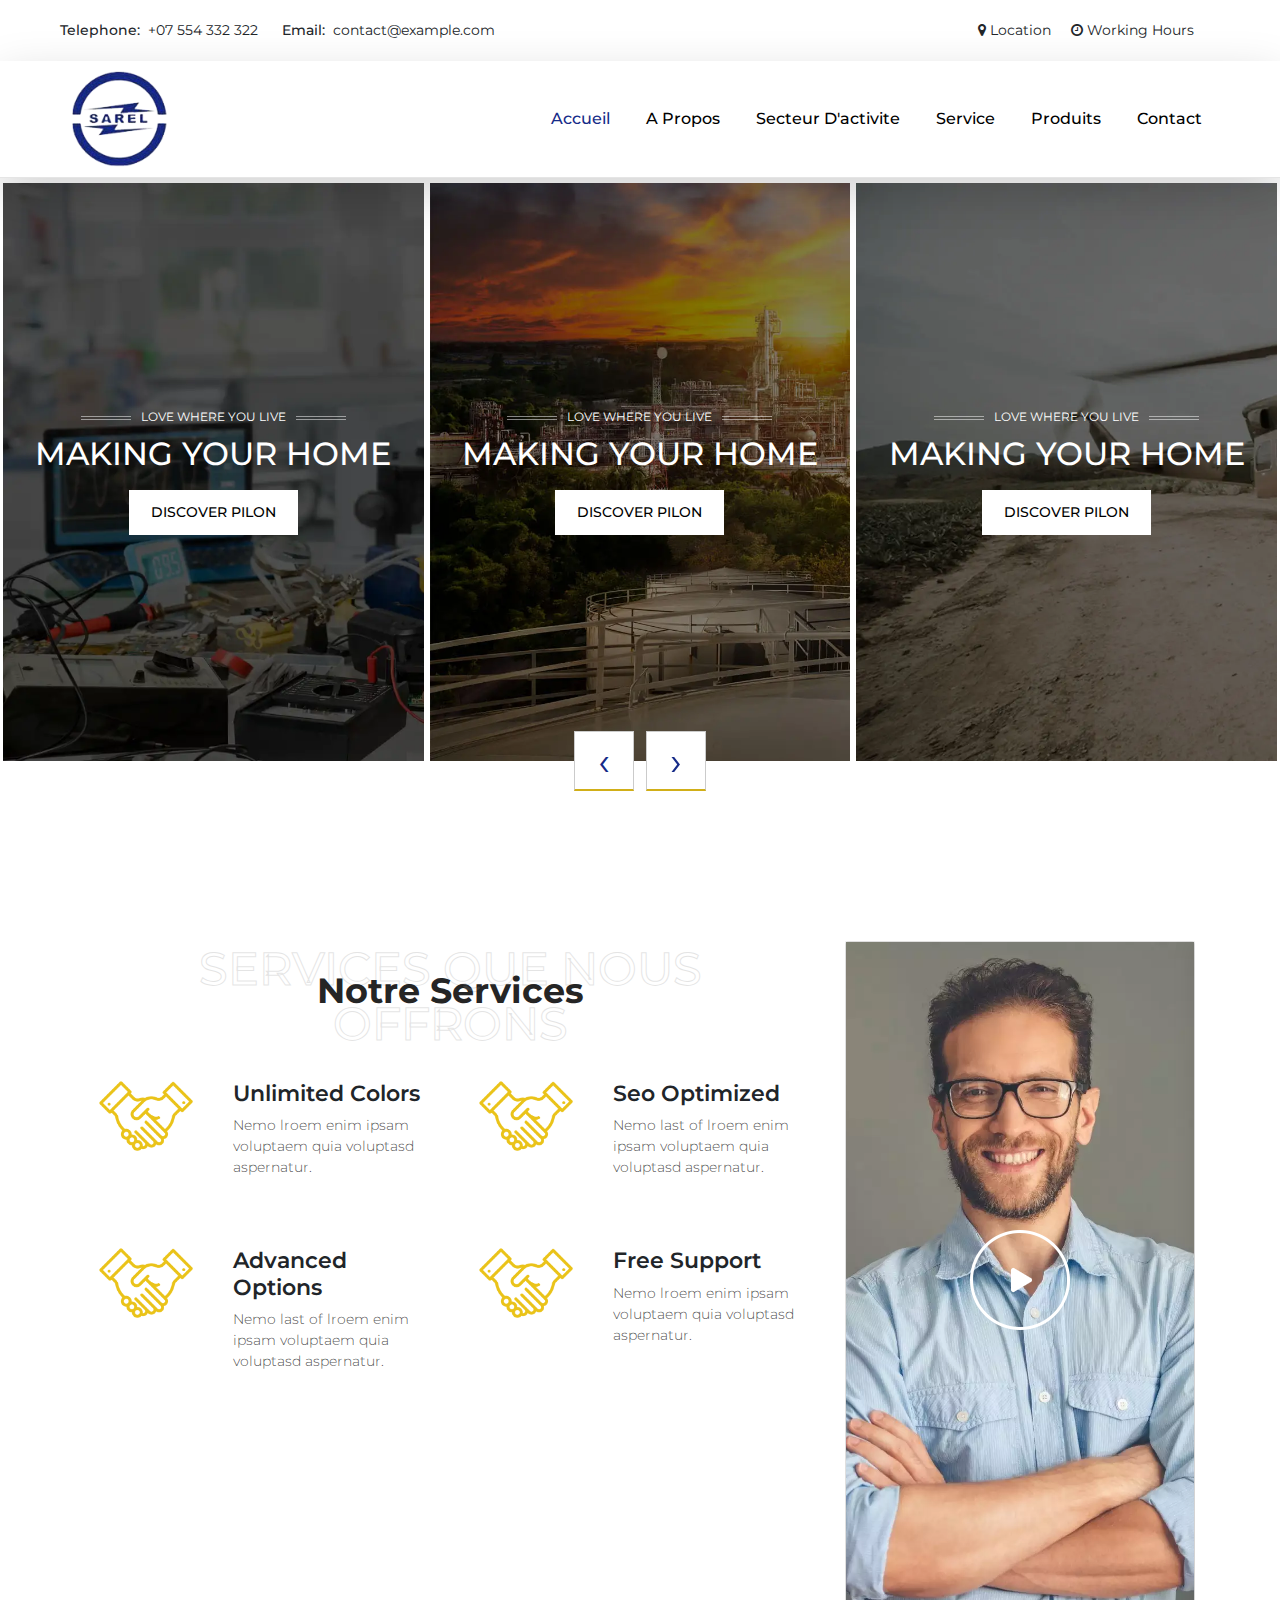
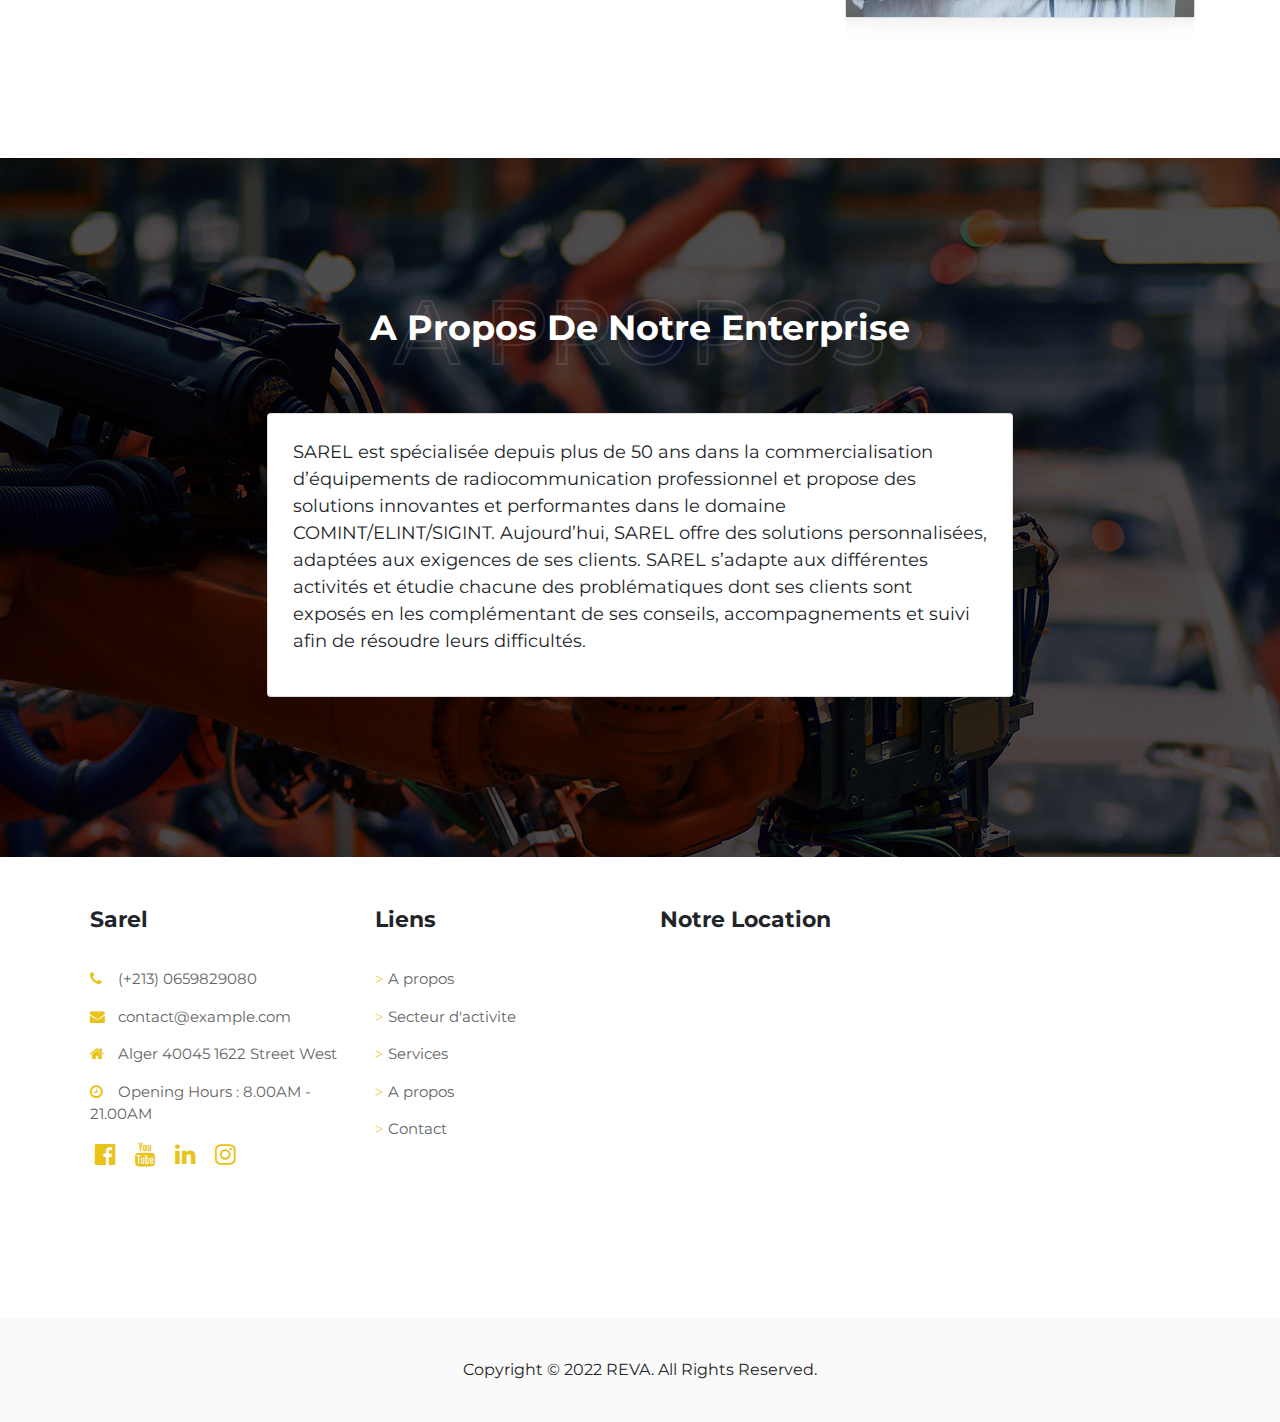
==== commit 199fdc21: "services images + title" ====
--- a/index.html
+++ b/index.html
@@ -142,6 +142,7 @@
 
 
 
+
   <section class="main-slider">
     <div class="main-slider_inner">
       <div class="owl-carousel slider-carousel">
@@ -274,57 +275,64 @@
 
   <section class="services section">
     <div class="services_inner">
-      <!-- <div class="section-title">
-        <h1 class="front-title">SERVICES WE OFFER</h1>
-        <h1 class="back-title">SERVICES WE OFFER</h1>
-      </div> -->
+ 
       <div class="section-content">
         <div class="container">
-          <div class="row align-items-center">
-            <div class="col-lg-4 col-md-6 service-col">
-
-              <div class="service-item">
-                <div class="service-icon">
-                  <i class="fa fa-flask" aria-hidden="true"></i>
-                </div>
-                <div class="caption">
-                  <h3>unlimited colors</h3>
-                  <p>Nemo lroem enim ipsam voluptaem quia voluptasd aspernatur.</p>
-                </div>
-              </div>
-
-              <div class="service-item">
-                <div class="service-icon">
-                  <i class="fa fa-flag" aria-hidden="true"></i>
-                </div>
-                <div class="caption">
-                  <h3>advanced options</h3>
-                  <p>Nemo last of lroem enim ipsam voluptaem quia voluptasd aspernatur.</p>
-                </div>
-              </div>
-
-            </div>
-            <div class="col-lg-4 col-md-6 service-col">
-              <div class="service-item">
-                <div class="service-icon">
-                  <i class="fa fa-search" aria-hidden="true"></i>
-                </div>
-                <div class="caption">
-                  <h3>seo optimized</h3>
-                  <p>Nemo last of lroem enim ipsam voluptaem quia voluptasd aspernatur.</p>
-                </div>
-              </div>
-              <div class="service-item">
-                <div class="service-icon">
-                  <i class="fa fa-bullhorn" aria-hidden="true"></i>
-                </div>
-                <div class="caption">
-                  <h3>free support</h3>
-                  <p>Nemo lroem enim ipsam voluptaem quia voluptasd aspernatur.</p>
-                </div>
-              </div>
-            </div>
-
+          <div class="row">
+
+            <div class="col-lg-8 col-md-12 col-12">
+                <div class="row">
+                  <div class="col-12">
+                    <div class="section-title">
+                      <h1 class="front-title">notre services</h1>
+                      <h1 class="back-title">SERVICES QUE NOUS OFFRONS</h1>
+                    </div>
+                  </div>
+                  <div class="col-md-6 col-12 service-col">
+                    <div class="service-item">
+                      <div class="service-icon">
+                        <!-- <i class="fa fa-flask" aria-hidden="true"></i> -->
+                        <img data-holder-rendered="true" src="./assets/img/icons/handshake.png" alt="Expert Team">
+                      </div>
+                      <div class="caption">
+                        <h3>unlimited colors</h3>
+                        <p>Nemo lroem enim ipsam voluptaem quia voluptasd aspernatur.</p>
+                      </div>
+                    </div>
+                    <div class="service-item">
+                      <div class="service-icon">
+                        <!-- <i class="fa fa-flag" aria-hidden="true"></i> -->
+                        <img data-holder-rendered="true" src="./assets/img/icons/handshake.png" alt="Expert Team">
+                      </div>
+                      <div class="caption">
+                        <h3>advanced options</h3>
+                        <p>Nemo last of lroem enim ipsam voluptaem quia voluptasd aspernatur.</p>
+                      </div>
+                    </div>
+                  </div>
+                  <div class="col-md-6 col-12 service-col">
+                    <div class="service-item">
+                      <div class="service-icon">
+                        <img data-holder-rendered="true" src="./assets/img/icons/handshake.png" alt="Expert Team">
+                      </div>
+                      <div class="caption">
+                        <h3>seo optimized</h3>
+                        <p>Nemo last of lroem enim ipsam voluptaem quia voluptasd aspernatur.</p>
+                      </div>
+                    </div>
+                    <div class="service-item">
+                      <div class="service-icon">
+                        <!-- <i class="fa fa-bullhorn" aria-hidden="true"></i> -->
+                        <img data-holder-rendered="true" src="./assets/img/icons/handshake.png" alt="Expert Team">
+                      </div>
+                      <div class="caption">
+                        <h3>free support</h3>
+                        <p>Nemo lroem enim ipsam voluptaem quia voluptasd aspernatur.</p>
+                      </div>
+                    </div>
+                  </div>
+                </div>
+            </div>
 
             <div class="col-lg-4 col-md-6 col-12 service-col service-feature mt-lg-0">
               <div class="owl-carousel services-carousel owl-theme">
@@ -451,30 +459,15 @@
             </div>
           </div>
 
-          <div class="footer-block col-lg-3 col-md-6 col-12">
-            <div class="block_header">
-              <h4>Produits</h4>
-            </div>
-            <div class="block_content">
-              <ul>
-                <li><a href="#a">toute</a></li>
-                <li><a href="#a">Electricté</a></li>
-                <li><a href="#a">Composants électroniques</a></li>
-                <li><a href="#a">Equipement de transmissions</a></li>
-                <li><a href="#a">Laboratoire électronique</a></li>
-              </ul>
-            </div>
-          </div>     
-
-          <div class="footer-block locations col-lg-3 col-md-6 col-12">
+
+          <div class="footer-block locations col-lg-6 col-md-12 col-12">
             <div class="block_header">
               <h4>Notre location</h4>
             </div>
             <div class="block_content">
-              <!-- <img src="./assets/img/locations.png" alt="our location" class="img-fluid"> -->
               <div class="map-holder col-12">
                 <iframe src="https://www.google.com/maps/embed?pb=!1m14!1m8!1m3!1d12795.497345014184!2d3.1945508!3d36.7015575!3m2!1i1024!2i768!4f13.1!3m3!1m2!1s0x0%3A0x67c52822403ee9ca!2sSAREL%20INDUSTRIES%20sarl!5e0!3m2!1sen!2sdz!4v1621287609346!5m2!1sen!2sdz" height="300"
-                  style="border:0;" allowfullscreen="" loading="lazy"></iframe>
+                  style="border:0;width: 100%;" allowfullscreen="" loading="lazy"></iframe>
               </div>
             </div>
           </div>
@@ -501,6 +494,9 @@
   <script src="https://code.jquery.com/jquery-3.3.1.min.js"></script>
   <script src="https://stackpath.bootstrapcdn.com/bootstrap/4.3.1/js/bootstrap.min.js"></script>
   <script src="./assets/js/owl.carousel.min.js"></script>
+  <script>
+    var numberof = 3;
+  </script>
   <script src="./assets/js/script.js"></script>
 
 </body>
--- a/assets/css/stl.css
+++ b/assets/css/stl.css
@@ -741,6 +741,12 @@
     object-fit: cover;
 }
 
+
+.services.section .section-title .back-title {
+    font-size: 46px;
+}
+
+
 /* recommendations */
 .recommendations .recomm-item.card {
     padding: 25px;
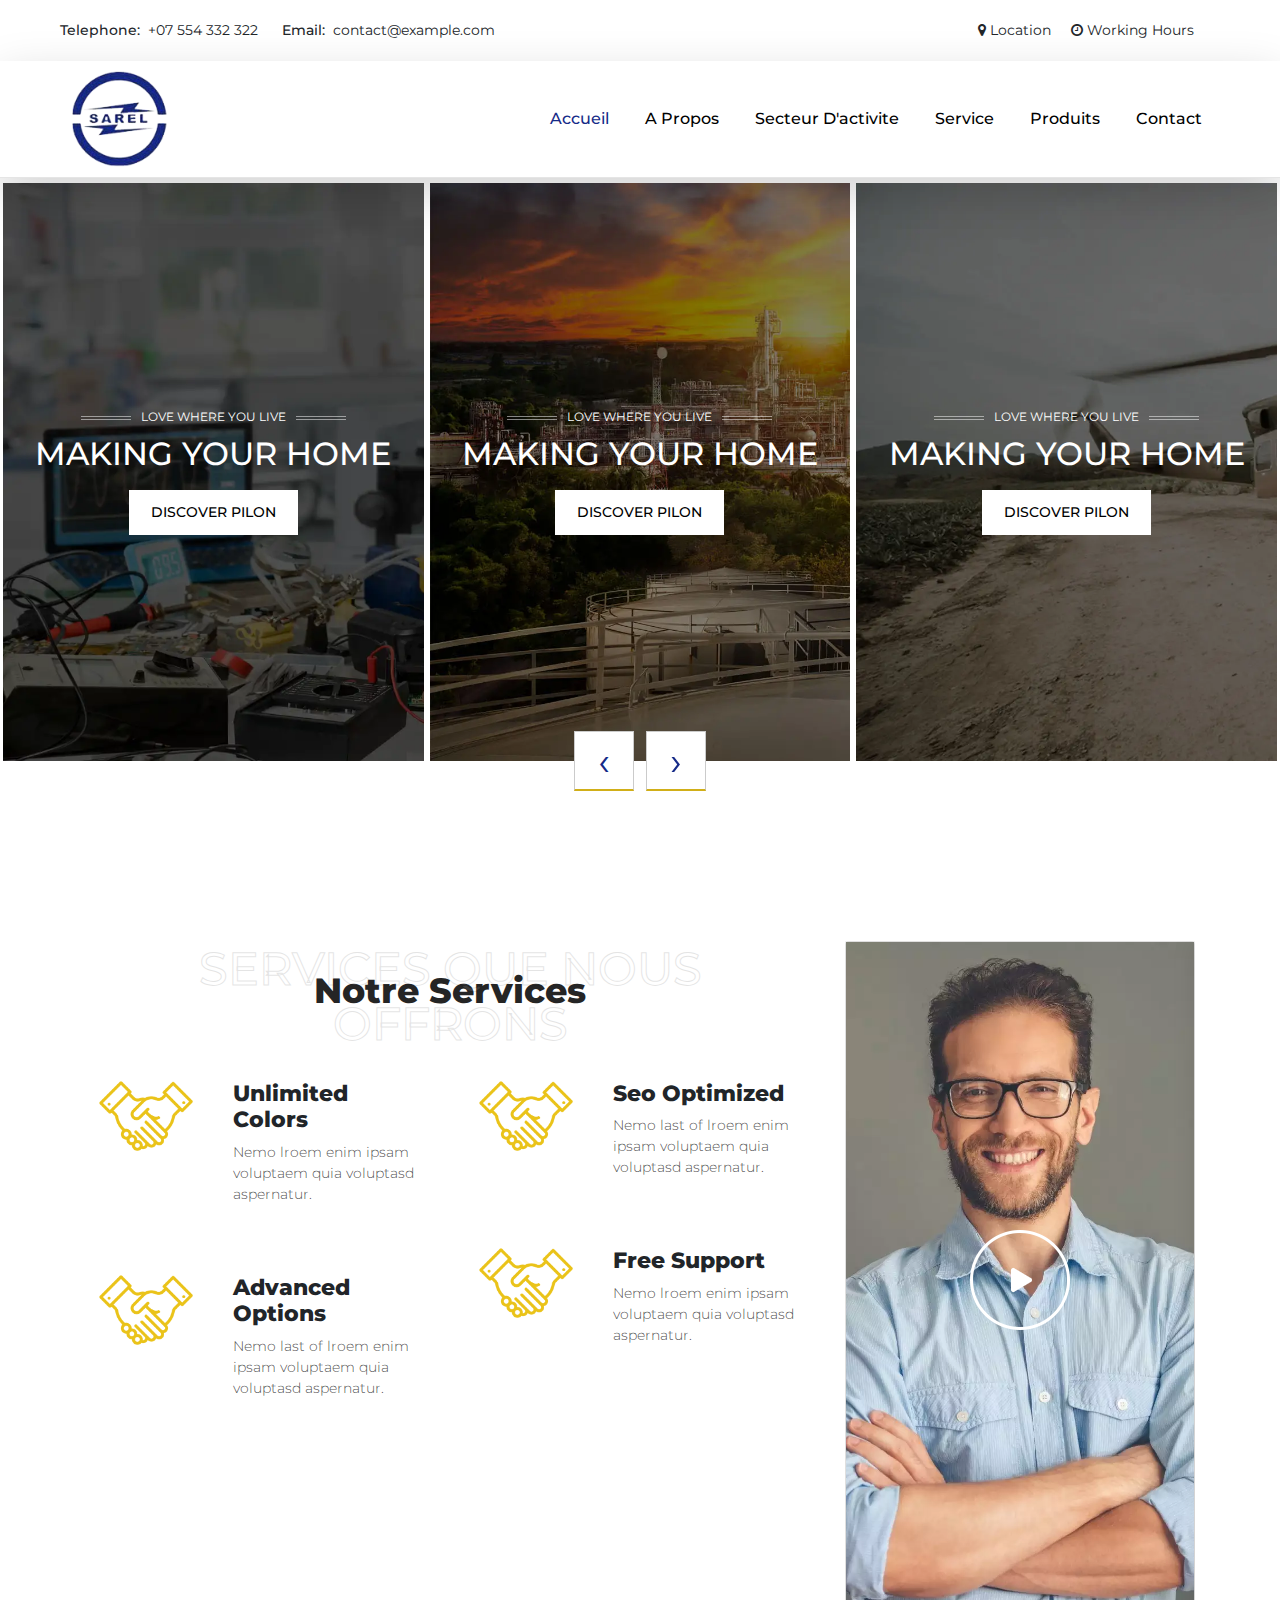
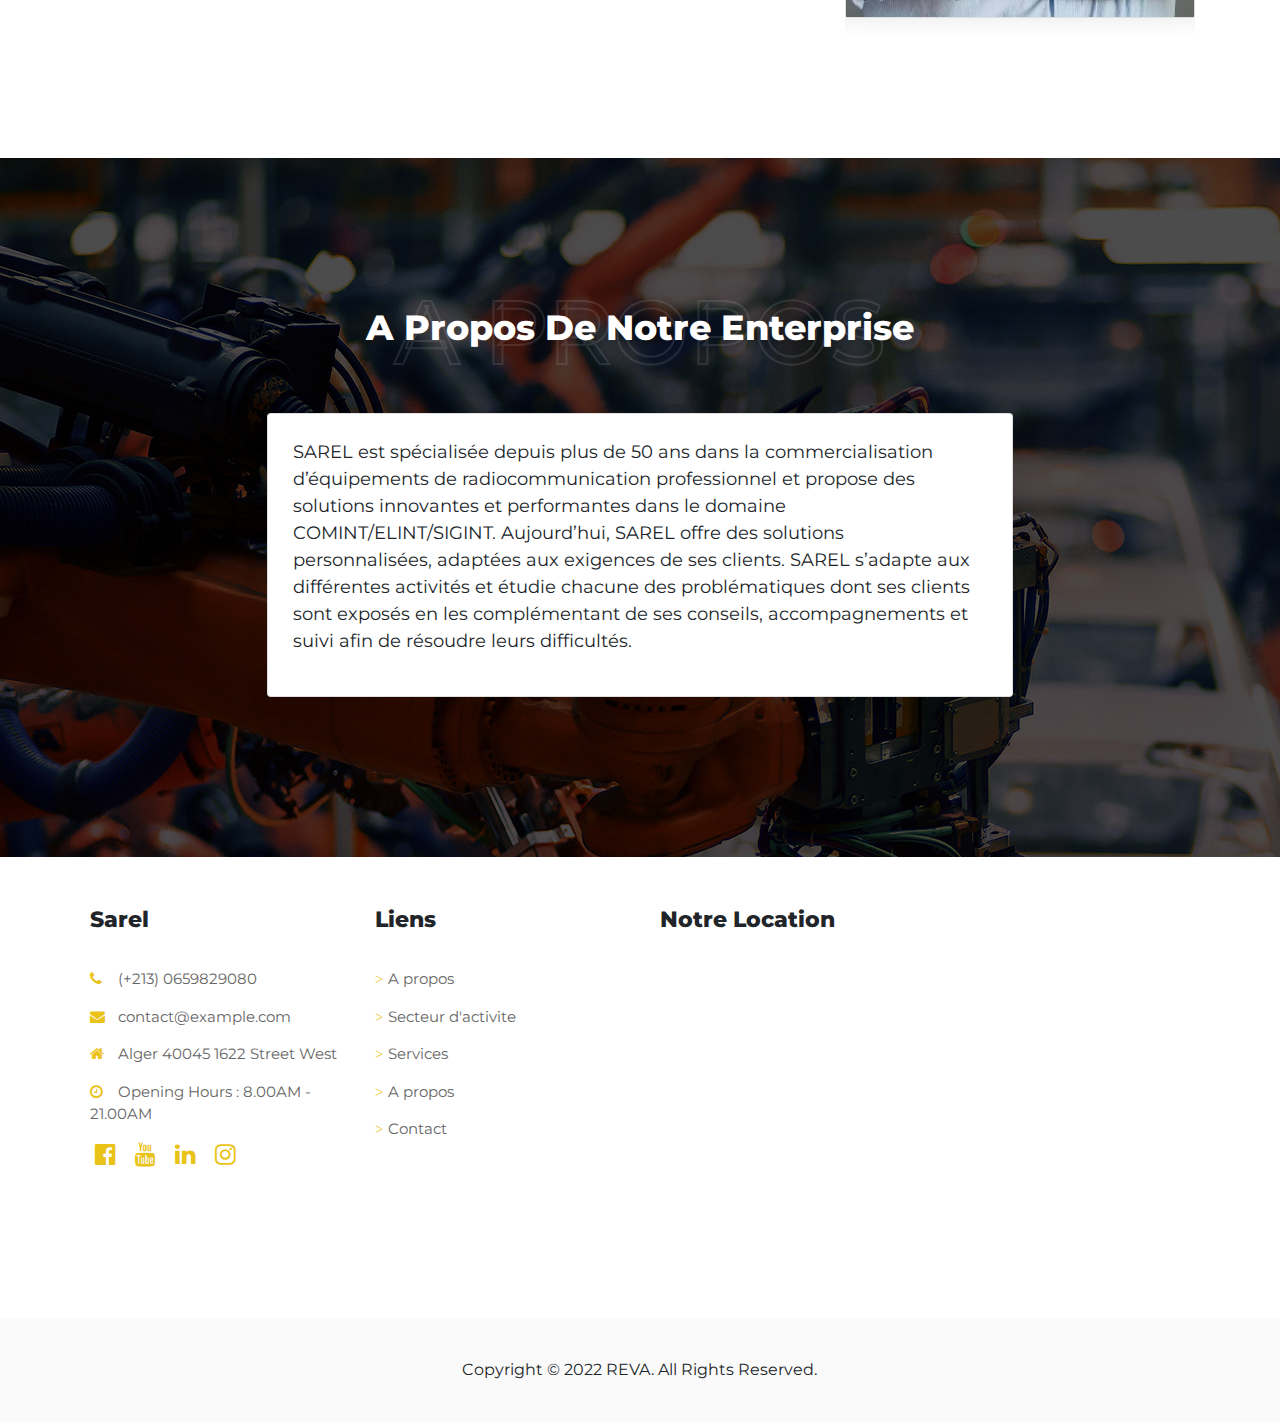
==== commit 832851e5: "fix offline" ====
--- a/index.html
+++ b/index.html
@@ -6,9 +6,10 @@
   <meta name="viewport" content="width=device-width, initial-scale=1" />
   <!-- Bootstrap -->
   <link rel="stylesheet" href="./assets/css/bootstrap.min.css" />
-  <link href="https://stackpath.bootstrapcdn.com/font-awesome/4.7.0/css/font-awesome.min.css" rel="stylesheet" />
+  <link href="assets/css/font-awesome.min.css" rel="stylesheet" />
   <link rel="preconnect" href="https://fonts.gstatic.com">
-  <link href="https://fonts.googleapis.com/css2?family=Montserrat:wght@100;300;400;500;800&display=swap" rel="stylesheet">
+  <!-- <link href="https://fonts.googleapis.com/css2?family=Montserrat:wght@100;300;400;500;800&display=swap" rel="stylesheet"> -->
+  <!-- <link href="https://fonts.googleapis.com/css2?family=Montserrat:wght@100;300;400;500;800&display=swap" rel="stylesheet"> -->
   <link rel="stylesheet" href="./assets/css/owl.carousel.min.css">
   <link rel="stylesheet" href="./assets/css/owl.theme.green.css">
   <link rel="stylesheet" href="./assets/css/stl.css" />
@@ -491,8 +492,8 @@
   </div>
 
 
-  <script src="https://code.jquery.com/jquery-3.3.1.min.js"></script>
-  <script src="https://stackpath.bootstrapcdn.com/bootstrap/4.3.1/js/bootstrap.min.js"></script>
+  <script src="assets/js/jquery-3.3.1.min.js"></script>
+  <script src="assets/js/bootstrap.min.js"></script>
   <script src="./assets/js/owl.carousel.min.js"></script>
   <script>
     var numberof = 3;
--- a/assets/css/stl.css
+++ b/assets/css/stl.css
@@ -24,6 +24,59 @@
 a:hover {
     color:inherit;
     text-decoration: none;
+}
+
+/* montserrat-300 - latin */
+@font-face {
+  font-family: 'Montserrat';
+  font-style: normal;
+  font-weight: 300;
+  src: url('../fonts/montserrat-v23-latin-300.eot'); /* IE9 Compat Modes */
+  src: local(''),
+       url('../fonts/montserrat-v23-latin-300.eot?#iefix') format('embedded-opentype'), /* IE6-IE8 */
+       url('../fonts/montserrat-v23-latin-300.woff2') format('woff2'), /* Super Modern Browsers */
+       url('../fonts/montserrat-v23-latin-300.woff') format('woff'), /* Modern Browsers */
+       url('../fonts/montserrat-v23-latin-300.ttf') format('truetype'), /* Safari, Android, iOS */
+       url('../fonts/montserrat-v23-latin-300.svg#Montserrat') format('svg'); /* Legacy iOS */
+}
+/* montserrat-regular - latin */
+@font-face {
+  font-family: 'Montserrat';
+  font-style: normal;
+  font-weight: 400;
+  src: url('../fonts/montserrat-v23-latin-regular.eot'); /* IE9 Compat Modes */
+  src: local(''),
+       url('../fonts/montserrat-v23-latin-regular.eot?#iefix') format('embedded-opentype'), /* IE6-IE8 */
+       url('../fonts/montserrat-v23-latin-regular.woff2') format('woff2'), /* Super Modern Browsers */
+       url('../fonts/montserrat-v23-latin-regular.woff') format('woff'), /* Modern Browsers */
+       url('../fonts/montserrat-v23-latin-regular.ttf') format('truetype'), /* Safari, Android, iOS */
+       url('../fonts/montserrat-v23-latin-regular.svg#Montserrat') format('svg'); /* Legacy iOS */
+}
+/* montserrat-500 - latin */
+@font-face {
+  font-family: 'Montserrat';
+  font-style: normal;
+  font-weight: 500;
+  src: url('../fonts/montserrat-v23-latin-500.eot'); /* IE9 Compat Modes */
+  src: local(''),
+       url('../fonts/montserrat-v23-latin-500.eot?#iefix') format('embedded-opentype'), /* IE6-IE8 */
+       url('../fonts/montserrat-v23-latin-500.woff2') format('woff2'), /* Super Modern Browsers */
+       url('../fonts/montserrat-v23-latin-500.woff') format('woff'), /* Modern Browsers */
+       url('../fonts/montserrat-v23-latin-500.ttf') format('truetype'), /* Safari, Android, iOS */
+       url('../fonts/montserrat-v23-latin-500.svg#Montserrat') format('svg'); /* Legacy iOS */
+}
+/* montserrat-800 - latin */
+@font-face {
+  font-family: 'Montserrat';
+  font-style: normal;
+  font-weight: 800;
+  src: url('../fonts/montserrat-v23-latin-800.eot'); /* IE9 Compat Modes */
+  src: local(''),
+       url('../fonts/montserrat-v23-latin-800.eot?#iefix') format('embedded-opentype'), /* IE6-IE8 */
+       url('../fonts/montserrat-v23-latin-800.woff2') format('woff2'), /* Super Modern Browsers */
+       url('../fonts/montserrat-v23-latin-800.woff') format('woff'), /* Modern Browsers */
+       url('../fonts/montserrat-v23-latin-800.ttf') format('truetype'), /* Safari, Android, iOS */
+       url('../fonts/montserrat-v23-latin-800.svg#Montserrat') format('svg'); /* Legacy iOS */
 }
 
 
